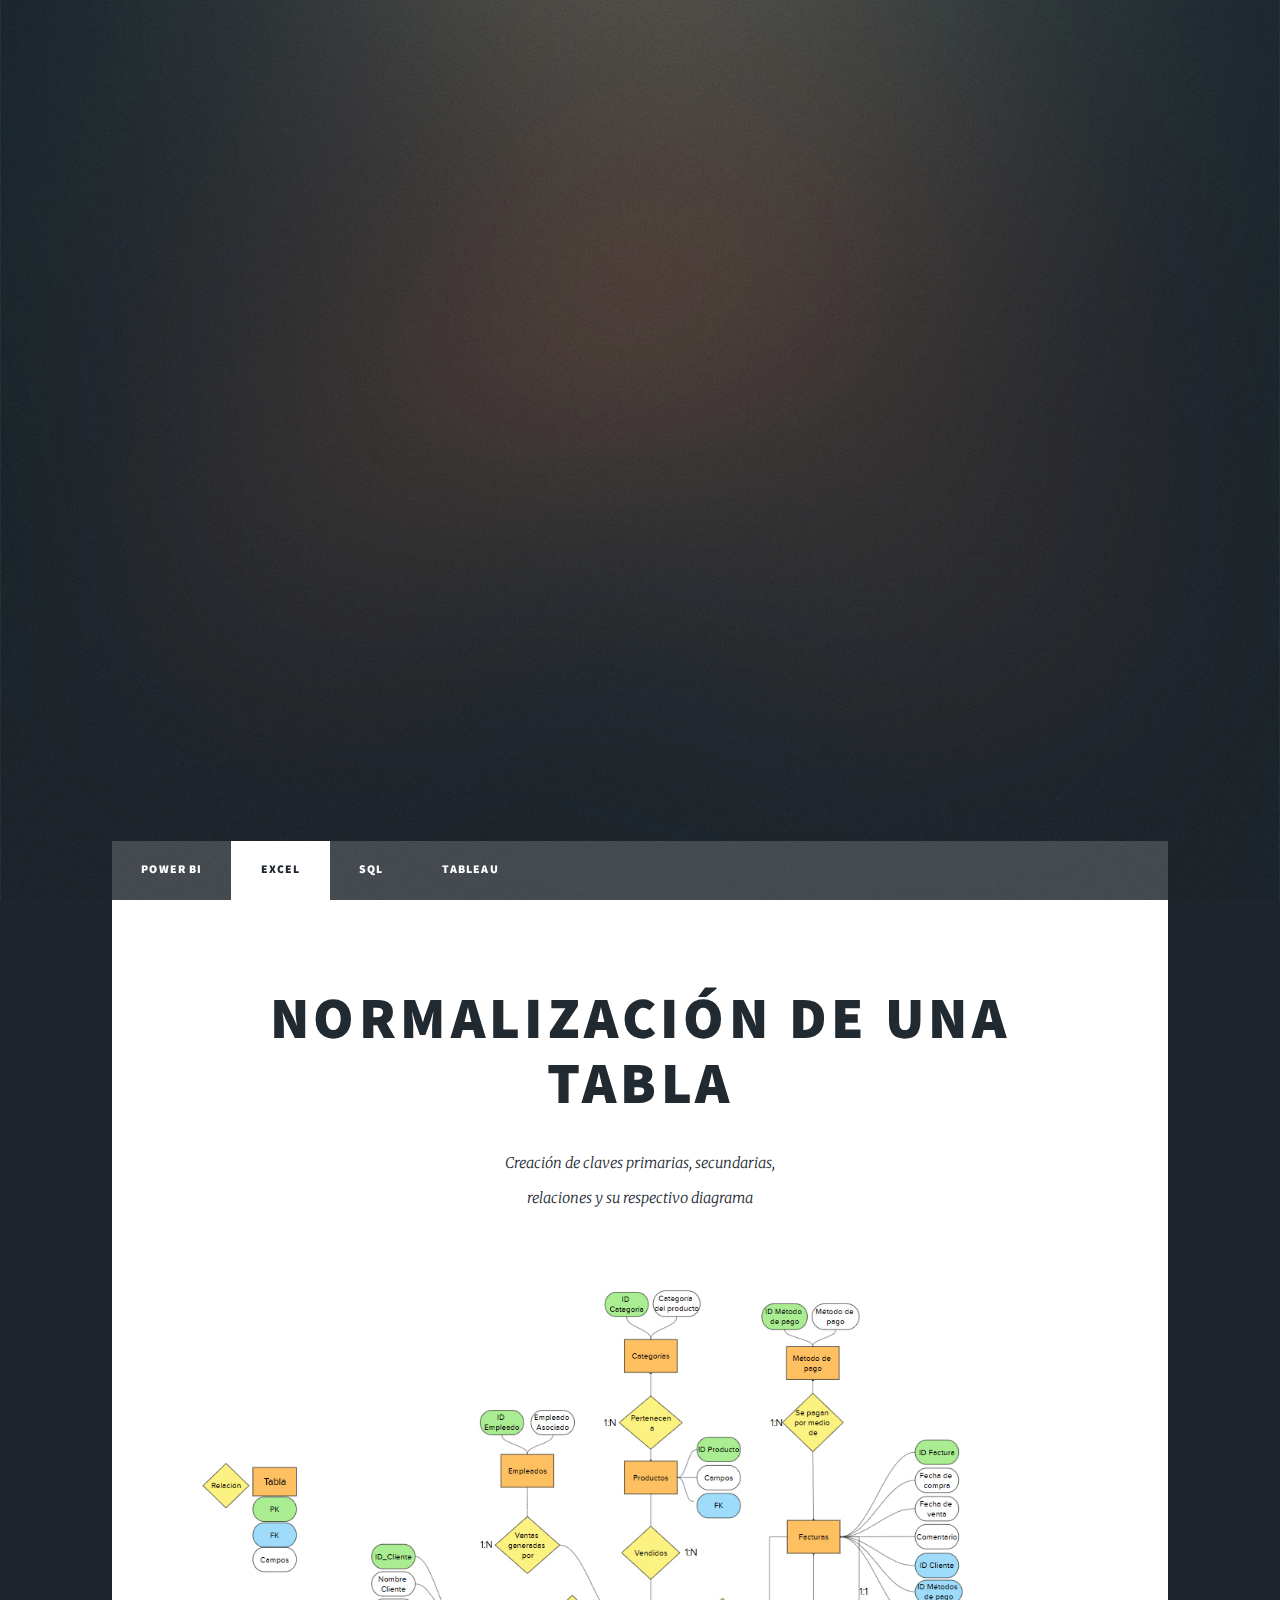
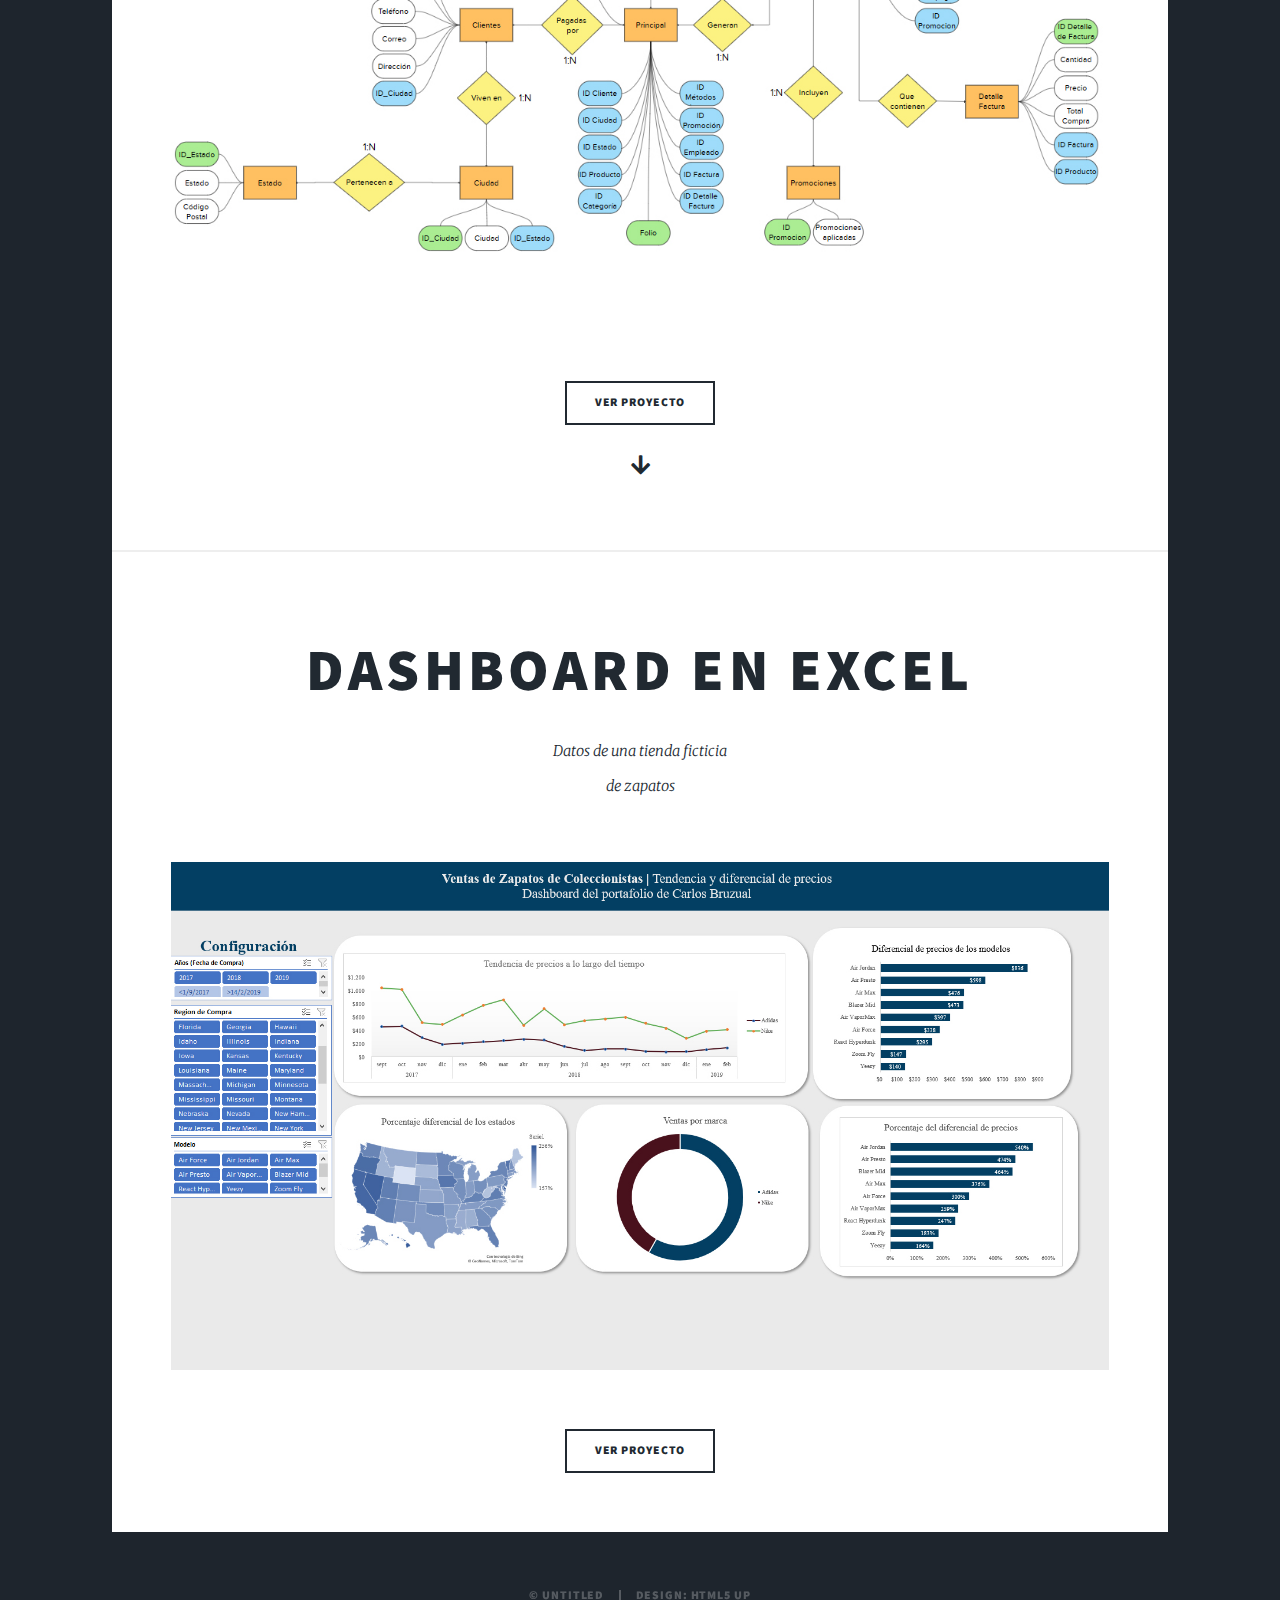
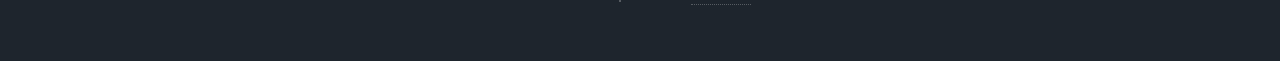
==== excel.html @ a0685cdb "Add files via upload" ====
<html>
	<head>
		<title>Generic Page - Massively by HTML5 UP</title>
		<meta charset="utf-8" />
		<meta name="viewport" content="width=device-width, initial-scale=1, user-scalable=no" />
		<link rel="stylesheet" href="assets/css/main.css" />
		<noscript><link rel="stylesheet" href="assets/css/noscript.css" /></noscript>
	</head>
	<body class="is-preload">

		<!-- Wrapper -->
			<div id="wrapper">

				<!-- Intro -->
				<div id="intro">
					<h1>Portafolio de Carlos Bruzual<br />
					</h1>
					<p>Proyectos en SQL, Power Bi, Tableau y Excel</a>.</p>
					<ul class="actions">
						<li><a href="#header" class="button icon solid solo fa-arrow-down scrolly">Continuar</a></li>
					</ul>
				</div>

<!-- Nav -->
<nav id="nav">
	<ul class="links">
		<li><a href="index.html">Power Bi</a></li>
		<li class="active"><a href="excel.html">Excel</a></li> <!-- 'active' en Excel -->
		<li><a href="sql.html">SQL</a></li>
		<li><a href="tableau.html">Tableau</a></li>
	</ul>
</nav>

<style>
	.arrow-large {
		font-size: 1.5em; /* 30% más grande */
	}
</style>

				<!-- Main -->
					<div id="main">
						
						<!-- Post 1 -->
						<section class="post">
							<header class="major">
								<h2>Normalización de una tabla</h2>
								<p>Creación de claves primarias, secundarias,<br />
									relaciones y su respectivo diagrama</p>
							</header>
							<div class="image main"><img src="images/pic04.jpg" alt="" /></div>
							<div class="actions" style="text-align: center;">
								<a href="https://github.com/CarlosBgx/Excel-1" class="button" target="_blank">Ver proyecto</a>
							</div>
							<div style="text-align: center; margin-top: 1rem;">
								<a href="#post-2" class="icon solid solo fa-arrow-down scrolly arrow-large"> </a>
							</div>
						</section>

						<!-- Post 2 -->
						<section class="post" id="post-2">
							<header class="major">
								<h2>Dashboard en excel</h2>
								<p>Datos de una tienda ficticia<br />
									de zapatos</p>
							</header>
							<div class="image main"><img src="images/pic05.jpg" alt="" /></div>
							<div class="actions" style="text-align: center;">
								<a href="https://github.com/CarlosBgx/Excel-2" class="button" target="_blank">Ver proyecto</a>
							</div>
</div>


				<!-- Copyright -->
					<div id="copyright">
						<ul><li>&copy; Untitled</li><li>Design: <a href="https://html5up.net">HTML5 UP</a></li></ul>
					</div>

			</div>

		<!-- Scripts -->
			<script src="assets/js/jquery.min.js"></script>
			<script src="assets/js/jquery.scrollex.min.js"></script>
			<script src="assets/js/jquery.scrolly.min.js"></script>
			<script src="assets/js/browser.min.js"></script>
			<script src="assets/js/breakpoints.min.js"></script>
			<script src="assets/js/util.js"></script>
			<script src="assets/js/main.js"></script>

	</body>
</html>
---- assets/css/main.css ----
@import url(fontawesome-all.min.css);
@import url("https://fonts.googleapis.com/css?family=Merriweather:300,700,300italic,700italic|Source+Sans+Pro:900");

/*
	Massively by HTML5 UP
	html5up.net | @ajlkn
	Free for personal and commercial use under the CCA 3.0 license (html5up.net/license)
*/

html, body, div, span, applet, object,
iframe, h1, h2, h3, h4, h5, h6, p, blockquote,
pre, a, abbr, acronym, address, big, cite,
code, del, dfn, em, img, ins, kbd, q, s, samp,
small, strike, strong, sub, sup, tt, var, b,
u, i, center, dl, dt, dd, ol, ul, li, fieldset,
form, label, legend, table, caption, tbody,
tfoot, thead, tr, th, td, article, aside,
canvas, details, embed, figure, figcaption,
footer, header, hgroup, menu, nav, output, ruby,
section, summary, time, mark, audio, video {
	margin: 0;
	padding: 0;
	border: 0;
	font-size: 100%;
	font: inherit;
	vertical-align: baseline;}

article, aside, details, figcaption, figure,
footer, header, hgroup, menu, nav, section {
	display: block;}

body {
	line-height: 1;
}

ol, ul {
	list-style: none;
}

blockquote, q {
	quotes: none;
}

	blockquote:before, blockquote:after, q:before, q:after {
		content: '';
		content: none;
	}

table {
	border-collapse: collapse;
	border-spacing: 0;
}

body {
	-webkit-text-size-adjust: none;
}

mark {
	background-color: transparent;
	color: inherit;
}

input::-moz-focus-inner {
	border: 0;
	padding: 0;
}

input, select, textarea {
	-moz-appearance: none;
	-webkit-appearance: none;
	-ms-appearance: none;
	appearance: none;
}

/* Basic */

	@-ms-viewport {
		width: device-width;
	}

	body {
		-ms-overflow-style: scrollbar;
	}

	@media screen and (max-width: 480px) {

		html, body {
			min-width: 320px;
		}

	}

	html {
		box-sizing: border-box;
	}

	*, *:before, *:after {
		box-sizing: inherit;
	}

	body {
		background-color: #1e252d;
	}

		body.is-preload *, body.is-preload *:before, body.is-preload *:after {
			-moz-animation: none !important;
			-webkit-animation: none !important;
			-ms-animation: none !important;
			animation: none !important;
			-moz-transition: none !important;
			-webkit-transition: none !important;
			-ms-transition: none !important;
			transition: none !important;
		}

/* Type */

	html {
		font-size: 16pt;
	}

		@media screen and (max-width: 1680px) {

			html {
				font-size: 12pt;
			}

		}

		@media screen and (max-width: 1280px) {

			html {
				font-size: 11pt;
			}

		}

		@media screen and (max-width: 360px) {

			html {
				font-size: 10pt;
			}

		}

	body {
		color: #212931;
	}

	body, input, select, textarea {
		font-family: "Merriweather", Georgia, serif;
		font-weight: 300;
		font-size: 1rem;
		line-height: 2.375;
	}

	a {
		-moz-transition: color 0.2s ease-in-out, background-color 0.2s ease-in-out, border-color 0.2s ease-in-out, box-shadow 0.2s ease-in-out;
		-webkit-transition: color 0.2s ease-in-out, background-color 0.2s ease-in-out, border-color 0.2s ease-in-out, box-shadow 0.2s ease-in-out;
		-ms-transition: color 0.2s ease-in-out, background-color 0.2s ease-in-out, border-color 0.2s ease-in-out, box-shadow 0.2s ease-in-out;
		transition: color 0.2s ease-in-out, background-color 0.2s ease-in-out, border-color 0.2s ease-in-out, box-shadow 0.2s ease-in-out;
		border-bottom: dotted 1px;
		text-decoration: none;
	}

		a:hover {
			border-bottom-color: transparent;
		}

	strong, b {
		font-weight: 600;
	}

	em, i {
		font-style: italic;
	}

	p {
		text-align: justify;
		margin: 0 0 2rem 0;
	}

	h1, h2, h3, h4, h5, h6 {
		font-family: "Source Sans Pro", Helvetica, sans-serif;
		font-weight: 900;
		line-height: 1.5;
		letter-spacing: 0.075em;
		text-transform: uppercase;
		margin: 0 0 1rem 0;
	}

		h1 a, h2 a, h3 a, h4 a, h5 a, h6 a {
			border-bottom: 0;
			color: inherit;
			text-decoration: none;
		}

	h1 {
		font-size: 4rem;
		line-height: 1.1;
		margin: 0 0 2rem 0;
	}

	h2 {
		font-size: 1.75rem;
		line-height: 1.3;
		margin: 0 0 1.5rem 0;
	}

	h3 {
		font-size: 1.25rem;
		margin: 0 0 1.5rem 0;
	}

	h4 {
		font-size: 1rem;
	}

	h5 {
		font-size: 0.9rem;
	}

	h6 {
		font-size: 0.8rem;
	}

	sub {
		font-size: 0.8rem;
		position: relative;
		top: 0.5rem;
	}

	sup {
		font-size: 0.8rem;
		position: relative;
		top: -0.5rem;
	}

	blockquote {
		border-left: solid 4px;
		font-style: italic;
		margin: 0 0 2rem 0;
		padding: 0.5rem 0 0.5rem 2rem;
	}

	code {
		border: solid 2px;
		font-family: "Courier New", monospace;
		font-size: 0.9rem;
		margin: 0 0.25rem;
		padding: 0.25rem 0.65rem;
	}

	pre {
		-webkit-overflow-scrolling: touch;
		font-family: "Courier New", monospace;
		font-size: 0.9rem;
		margin: 0 0 2rem 0;
	}

		pre code {
			display: block;
			line-height: 1.75;
			padding: 1rem 1.5rem;
			overflow-x: auto;
		}

	hr {
		border: 0;
		border-bottom: solid 2px;
		margin: 3rem 0;
	}

		hr.major {
			margin: 5rem 0;
		}

	.align-left {
		text-align: left;
	}

	.align-center {
		text-align: center;
	}

	.align-right {
		text-align: right;
	}

	input, select, textarea {
		color: #212931;
	}

	a {
		color: #212931;
		border-bottom-color: rgba(33, 41, 49, 0.5);
	}

		a:hover {
			border-bottom-color: transparent;
			color: #18bfef !important;
		}

	strong, b {
		color: #212931;
	}

	h1, h2, h3, h4, h5, h6 {
		color: #212931;
	}

	blockquote {
		border-left-color: #eeeeee;
	}

	code {
		background: rgba(220, 220, 220, 0.25);
		border-color: #eeeeee;
	}

	hr {
		border-bottom-color: #eeeeee;
	}

/* Row */

	.row {
		display: flex;
		flex-wrap: wrap;
		box-sizing: border-box;
		align-items: stretch;
	}

		.row > * {
			box-sizing: border-box;
		}

		.row.gtr-uniform > * > :last-child {
			margin-bottom: 0;
		}

		.row.aln-left {
			justify-content: flex-start;
		}

		.row.aln-center {
			justify-content: center;
		}

		.row.aln-right {
			justify-content: flex-end;
		}

		.row.aln-top {
			align-items: flex-start;
		}

		.row.aln-middle {
			align-items: center;
		}

		.row.aln-bottom {
			align-items: flex-end;
		}

		.row > .imp {
			order: -1;
		}

		.row > .col-1 {
			width: 8.33333%;
		}

		.row > .off-1 {
			margin-left: 8.33333%;
		}

		.row > .col-2 {
			width: 16.66667%;
		}

		.row > .off-2 {
			margin-left: 16.66667%;
		}

		.row > .col-3 {
			width: 25%;
		}

		.row > .off-3 {
			margin-left: 25%;
		}

		.row > .col-4 {
			width: 33.33333%;
		}

		.row > .off-4 {
			margin-left: 33.33333%;
		}

		.row > .col-5 {
			width: 41.66667%;
		}

		.row > .off-5 {
			margin-left: 41.66667%;
		}

		.row > .col-6 {
			width: 50%;
		}

		.row > .off-6 {
			margin-left: 50%;
		}

		.row > .col-7 {
			width: 58.33333%;
		}

		.row > .off-7 {
			margin-left: 58.33333%;
		}

		.row > .col-8 {
			width: 66.66667%;
		}

		.row > .off-8 {
			margin-left: 66.66667%;
		}

		.row > .col-9 {
			width: 75%;
		}

		.row > .off-9 {
			margin-left: 75%;
		}

		.row > .col-10 {
			width: 83.33333%;
		}

		.row > .off-10 {
			margin-left: 83.33333%;
		}

		.row > .col-11 {
			width: 91.66667%;
		}

		.row > .off-11 {
			margin-left: 91.66667%;
		}

		.row > .col-12 {
			width: 100%;
		}

		.row > .off-12 {
			margin-left: 100%;
		}

		.row.gtr-0 {
			margin-top: 0;
			margin-left: 0rem;
		}

			.row.gtr-0 > * {
				padding: 0 0 0 0rem;
			}

			.row.gtr-0.gtr-uniform {
				margin-top: 0rem;
			}

				.row.gtr-0.gtr-uniform > * {
					padding-top: 0rem;
				}

		.row.gtr-25 {
			margin-top: 0;
			margin-left: -0.375rem;
		}

			.row.gtr-25 > * {
				padding: 0 0 0 0.375rem;
			}

			.row.gtr-25.gtr-uniform {
				margin-top: -0.375rem;
			}

				.row.gtr-25.gtr-uniform > * {
					padding-top: 0.375rem;
				}

		.row.gtr-50 {
			margin-top: 0;
			margin-left: -0.75rem;
		}

			.row.gtr-50 > * {
				padding: 0 0 0 0.75rem;
			}

			.row.gtr-50.gtr-uniform {
				margin-top: -0.75rem;
			}

				.row.gtr-50.gtr-uniform > * {
					padding-top: 0.75rem;
				}

		.row {
			margin-top: 0;
			margin-left: -1.5rem;
		}

			.row > * {
				padding: 0 0 0 1.5rem;
			}

			.row.gtr-uniform {
				margin-top: -1.5rem;
			}

				.row.gtr-uniform > * {
					padding-top: 1.5rem;
				}

		.row.gtr-150 {
			margin-top: 0;
			margin-left: -2.25rem;
		}

			.row.gtr-150 > * {
				padding: 0 0 0 2.25rem;
			}

			.row.gtr-150.gtr-uniform {
				margin-top: -2.25rem;
			}

				.row.gtr-150.gtr-uniform > * {
					padding-top: 2.25rem;
				}

		.row.gtr-200 {
			margin-top: 0;
			margin-left: -3rem;
		}

			.row.gtr-200 > * {
				padding: 0 0 0 3rem;
			}

			.row.gtr-200.gtr-uniform {
				margin-top: -3rem;
			}

				.row.gtr-200.gtr-uniform > * {
					padding-top: 3rem;
				}

		@media screen and (max-width: 1680px) {

			.row {
				display: flex;
				flex-wrap: wrap;
				box-sizing: border-box;
				align-items: stretch;
			}

				.row > * {
					box-sizing: border-box;
				}

				.row.gtr-uniform > * > :last-child {
					margin-bottom: 0;
				}

				.row.aln-left {
					justify-content: flex-start;
				}

				.row.aln-center {
					justify-content: center;
				}

				.row.aln-right {
					justify-content: flex-end;
				}

				.row.aln-top {
					align-items: flex-start;
				}

				.row.aln-middle {
					align-items: center;
				}

				.row.aln-bottom {
					align-items: flex-end;
				}

				.row > .imp-xlarge {
					order: -1;
				}

				.row > .col-1-xlarge {
					width: 8.33333%;
				}

				.row > .off-1-xlarge {
					margin-left: 8.33333%;
				}

				.row > .col-2-xlarge {
					width: 16.66667%;
				}

				.row > .off-2-xlarge {
					margin-left: 16.66667%;
				}

				.row > .col-3-xlarge {
					width: 25%;
				}

				.row > .off-3-xlarge {
					margin-left: 25%;
				}

				.row > .col-4-xlarge {
					width: 33.33333%;
				}

				.row > .off-4-xlarge {
					margin-left: 33.33333%;
				}

				.row > .col-5-xlarge {
					width: 41.66667%;
				}

				.row > .off-5-xlarge {
					margin-left: 41.66667%;
				}

				.row > .col-6-xlarge {
					width: 50%;
				}

				.row > .off-6-xlarge {
					margin-left: 50%;
				}

				.row > .col-7-xlarge {
					width: 58.33333%;
				}

				.row > .off-7-xlarge {
					margin-left: 58.33333%;
				}

				.row > .col-8-xlarge {
					width: 66.66667%;
				}

				.row > .off-8-xlarge {
					margin-left: 66.66667%;
				}

				.row > .col-9-xlarge {
					width: 75%;
				}

				.row > .off-9-xlarge {
					margin-left: 75%;
				}

				.row > .col-10-xlarge {
					width: 83.33333%;
				}

				.row > .off-10-xlarge {
					margin-left: 83.33333%;
				}

				.row > .col-11-xlarge {
					width: 91.66667%;
				}

				.row > .off-11-xlarge {
					margin-left: 91.66667%;
				}

				.row > .col-12-xlarge {
					width: 100%;
				}

				.row > .off-12-xlarge {
					margin-left: 100%;
				}

				.row.gtr-0 {
					margin-top: 0;
					margin-left: 0rem;
				}

					.row.gtr-0 > * {
						padding: 0 0 0 0rem;
					}

					.row.gtr-0.gtr-uniform {
						margin-top: 0rem;
					}

						.row.gtr-0.gtr-uniform > * {
							padding-top: 0rem;
						}

				.row.gtr-25 {
					margin-top: 0;
					margin-left: -0.375rem;
				}

					.row.gtr-25 > * {
						padding: 0 0 0 0.375rem;
					}

					.row.gtr-25.gtr-uniform {
						margin-top: -0.375rem;
					}

						.row.gtr-25.gtr-uniform > * {
							padding-top: 0.375rem;
						}

				.row.gtr-50 {
					margin-top: 0;
					margin-left: -0.75rem;
				}

					.row.gtr-50 > * {
						padding: 0 0 0 0.75rem;
					}

					.row.gtr-50.gtr-uniform {
						margin-top: -0.75rem;
					}

						.row.gtr-50.gtr-uniform > * {
							padding-top: 0.75rem;
						}

				.row {
					margin-top: 0;
					margin-left: -1.5rem;
				}

					.row > * {
						padding: 0 0 0 1.5rem;
					}

					.row.gtr-uniform {
						margin-top: -1.5rem;
					}

						.row.gtr-uniform > * {
							padding-top: 1.5rem;
						}

				.row.gtr-150 {
					margin-top: 0;
					margin-left: -2.25rem;
				}

					.row.gtr-150 > * {
						padding: 0 0 0 2.25rem;
					}

					.row.gtr-150.gtr-uniform {
						margin-top: -2.25rem;
					}

						.row.gtr-150.gtr-uniform > * {
							padding-top: 2.25rem;
						}

				.row.gtr-200 {
					margin-top: 0;
					margin-left: -3rem;
				}

					.row.gtr-200 > * {
						padding: 0 0 0 3rem;
					}

					.row.gtr-200.gtr-uniform {
						margin-top: -3rem;
					}

						.row.gtr-200.gtr-uniform > * {
							padding-top: 3rem;
						}

		}

		@media screen and (max-width: 1280px) {

			.row {
				display: flex;
				flex-wrap: wrap;
				box-sizing: border-box;
				align-items: stretch;
			}

				.row > * {
					box-sizing: border-box;
				}

				.row.gtr-uniform > * > :last-child {
					margin-bottom: 0;
				}

				.row.aln-left {
					justify-content: flex-start;
				}

				.row.aln-center {
					justify-content: center;
				}

				.row.aln-right {
					justify-content: flex-end;
				}

				.row.aln-top {
					align-items: flex-start;
				}

				.row.aln-middle {
					align-items: center;
				}

				.row.aln-bottom {
					align-items: flex-end;
				}

				.row > .imp-large {
					order: -1;
				}

				.row > .col-1-large {
					width: 8.33333%;
				}

				.row > .off-1-large {
					margin-left: 8.33333%;
				}

				.row > .col-2-large {
					width: 16.66667%;
				}

				.row > .off-2-large {
					margin-left: 16.66667%;
				}

				.row > .col-3-large {
					width: 25%;
				}

				.row > .off-3-large {
					margin-left: 25%;
				}

				.row > .col-4-large {
					width: 33.33333%;
				}

				.row > .off-4-large {
					margin-left: 33.33333%;
				}

				.row > .col-5-large {
					width: 41.66667%;
				}

				.row > .off-5-large {
					margin-left: 41.66667%;
				}

				.row > .col-6-large {
					width: 50%;
				}

				.row > .off-6-large {
					margin-left: 50%;
				}

				.row > .col-7-large {
					width: 58.33333%;
				}

				.row > .off-7-large {
					margin-left: 58.33333%;
				}

				.row > .col-8-large {
					width: 66.66667%;
				}

				.row > .off-8-large {
					margin-left: 66.66667%;
				}

				.row > .col-9-large {
					width: 75%;
				}

				.row > .off-9-large {
					margin-left: 75%;
				}

				.row > .col-10-large {
					width: 83.33333%;
				}

				.row > .off-10-large {
					margin-left: 83.33333%;
				}

				.row > .col-11-large {
					width: 91.66667%;
				}

				.row > .off-11-large {
					margin-left: 91.66667%;
				}

				.row > .col-12-large {
					width: 100%;
				}

				.row > .off-12-large {
					margin-left: 100%;
				}

				.row.gtr-0 {
					margin-top: 0;
					margin-left: 0rem;
				}

					.row.gtr-0 > * {
						padding: 0 0 0 0rem;
					}

					.row.gtr-0.gtr-uniform {
						margin-top: 0rem;
					}

						.row.gtr-0.gtr-uniform > * {
							padding-top: 0rem;
						}

				.row.gtr-25 {
					margin-top: 0;
					margin-left: -0.375rem;
				}

					.row.gtr-25 > * {
						padding: 0 0 0 0.375rem;
					}

					.row.gtr-25.gtr-uniform {
						margin-top: -0.375rem;
					}

						.row.gtr-25.gtr-uniform > * {
							padding-top: 0.375rem;
						}

				.row.gtr-50 {
					margin-top: 0;
					margin-left: -0.75rem;
				}

					.row.gtr-50 > * {
						padding: 0 0 0 0.75rem;
					}

					.row.gtr-50.gtr-uniform {
						margin-top: -0.75rem;
					}

						.row.gtr-50.gtr-uniform > * {
							padding-top: 0.75rem;
						}

				.row {
					margin-top: 0;
					margin-left: -1.5rem;
				}

					.row > * {
						padding: 0 0 0 1.5rem;
					}

					.row.gtr-uniform {
						margin-top: -1.5rem;
					}

						.row.gtr-uniform > * {
							padding-top: 1.5rem;
						}

				.row.gtr-150 {
					margin-top: 0;
					margin-left: -2.25rem;
				}

					.row.gtr-150 > * {
						padding: 0 0 0 2.25rem;
					}

					.row.gtr-150.gtr-uniform {
						margin-top: -2.25rem;
					}

						.row.gtr-150.gtr-uniform > * {
							padding-top: 2.25rem;
						}

				.row.gtr-200 {
					margin-top: 0;
					margin-left: -3rem;
				}

					.row.gtr-200 > * {
						padding: 0 0 0 3rem;
					}

					.row.gtr-200.gtr-uniform {
						margin-top: -3rem;
					}

						.row.gtr-200.gtr-uniform > * {
							padding-top: 3rem;
						}

		}

		@media screen and (max-width: 980px) {

			.row {
				display: flex;
				flex-wrap: wrap;
				box-sizing: border-box;
				align-items: stretch;
			}

				.row > * {
					box-sizing: border-box;
				}

				.row.gtr-uniform > * > :last-child {
					margin-bottom: 0;
				}

				.row.aln-left {
					justify-content: flex-start;
				}

				.row.aln-center {
					justify-content: center;
				}

				.row.aln-right {
					justify-content: flex-end;
				}

				.row.aln-top {
					align-items: flex-start;
				}

				.row.aln-middle {
					align-items: center;
				}

				.row.aln-bottom {
					align-items: flex-end;
				}

				.row > .imp-medium {
					order: -1;
				}

				.row > .col-1-medium {
					width: 8.33333%;
				}

				.row > .off-1-medium {
					margin-left: 8.33333%;
				}

				.row > .col-2-medium {
					width: 16.66667%;
				}

				.row > .off-2-medium {
					margin-left: 16.66667%;
				}

				.row > .col-3-medium {
					width: 25%;
				}

				.row > .off-3-medium {
					margin-left: 25%;
				}

				.row > .col-4-medium {
					width: 33.33333%;
				}

				.row > .off-4-medium {
					margin-left: 33.33333%;
				}

				.row > .col-5-medium {
					width: 41.66667%;
				}

				.row > .off-5-medium {
					margin-left: 41.66667%;
				}

				.row > .col-6-medium {
					width: 50%;
				}

				.row > .off-6-medium {
					margin-left: 50%;
				}

				.row > .col-7-medium {
					width: 58.33333%;
				}

				.row > .off-7-medium {
					margin-left: 58.33333%;
				}

				.row > .col-8-medium {
					width: 66.66667%;
				}

				.row > .off-8-medium {
					margin-left: 66.66667%;
				}

				.row > .col-9-medium {
					width: 75%;
				}

				.row > .off-9-medium {
					margin-left: 75%;
				}

				.row > .col-10-medium {
					width: 83.33333%;
				}

				.row > .off-10-medium {
					margin-left: 83.33333%;
				}

				.row > .col-11-medium {
					width: 91.66667%;
				}

				.row > .off-11-medium {
					margin-left: 91.66667%;
				}

				.row > .col-12-medium {
					width: 100%;
				}

				.row > .off-12-medium {
					margin-left: 100%;
				}

				.row.gtr-0 {
					margin-top: 0;
					margin-left: 0rem;
				}

					.row.gtr-0 > * {
						padding: 0 0 0 0rem;
					}

					.row.gtr-0.gtr-uniform {
						margin-top: 0rem;
					}

						.row.gtr-0.gtr-uniform > * {
							padding-top: 0rem;
						}

				.row.gtr-25 {
					margin-top: 0;
					margin-left: -0.375rem;
				}

					.row.gtr-25 > * {
						padding: 0 0 0 0.375rem;
					}

					.row.gtr-25.gtr-uniform {
						margin-top: -0.375rem;
					}

						.row.gtr-25.gtr-uniform > * {
							padding-top: 0.375rem;
						}

				.row.gtr-50 {
					margin-top: 0;
					margin-left: -0.75rem;
				}

					.row.gtr-50 > * {
						padding: 0 0 0 0.75rem;
					}

					.row.gtr-50.gtr-uniform {
						margin-top: -0.75rem;
					}

						.row.gtr-50.gtr-uniform > * {
							padding-top: 0.75rem;
						}

				.row {
					margin-top: 0;
					margin-left: -1.5rem;
				}

					.row > * {
						padding: 0 0 0 1.5rem;
					}

					.row.gtr-uniform {
						margin-top: -1.5rem;
					}

						.row.gtr-uniform > * {
							padding-top: 1.5rem;
						}

				.row.gtr-150 {
					margin-top: 0;
					margin-left: -2.25rem;
				}

					.row.gtr-150 > * {
						padding: 0 0 0 2.25rem;
					}

					.row.gtr-150.gtr-uniform {
						margin-top: -2.25rem;
					}

						.row.gtr-150.gtr-uniform > * {
							padding-top: 2.25rem;
						}

				.row.gtr-200 {
					margin-top: 0;
					margin-left: -3rem;
				}

					.row.gtr-200 > * {
						padding: 0 0 0 3rem;
					}

					.row.gtr-200.gtr-uniform {
						margin-top: -3rem;
					}

						.row.gtr-200.gtr-uniform > * {
							padding-top: 3rem;
						}

		}

		@media screen and (max-width: 736px) {

			.row {
				display: flex;
				flex-wrap: wrap;
				box-sizing: border-box;
				align-items: stretch;
			}

				.row > * {
					box-sizing: border-box;
				}

				.row.gtr-uniform > * > :last-child {
					margin-bottom: 0;
				}

				.row.aln-left {
					justify-content: flex-start;
				}

				.row.aln-center {
					justify-content: center;
				}

				.row.aln-right {
					justify-content: flex-end;
				}

				.row.aln-top {
					align-items: flex-start;
				}

				.row.aln-middle {
					align-items: center;
				}

				.row.aln-bottom {
					align-items: flex-end;
				}

				.row > .imp-small {
					order: -1;
				}

				.row > .col-1-small {
					width: 8.33333%;
				}

				.row > .off-1-small {
					margin-left: 8.33333%;
				}

				.row > .col-2-small {
					width: 16.66667%;
				}

				.row > .off-2-small {
					margin-left: 16.66667%;
				}

				.row > .col-3-small {
					width: 25%;
				}

				.row > .off-3-small {
					margin-left: 25%;
				}

				.row > .col-4-small {
					width: 33.33333%;
				}

				.row > .off-4-small {
					margin-left: 33.33333%;
				}

				.row > .col-5-small {
					width: 41.66667%;
				}

				.row > .off-5-small {
					margin-left: 41.66667%;
				}

				.row > .col-6-small {
					width: 50%;
				}

				.row > .off-6-small {
					margin-left: 50%;
				}

				.row > .col-7-small {
					width: 58.33333%;
				}

				.row > .off-7-small {
					margin-left: 58.33333%;
				}

				.row > .col-8-small {
					width: 66.66667%;
				}

				.row > .off-8-small {
					margin-left: 66.66667%;
				}

				.row > .col-9-small {
					width: 75%;
				}

				.row > .off-9-small {
					margin-left: 75%;
				}

				.row > .col-10-small {
					width: 83.33333%;
				}

				.row > .off-10-small {
					margin-left: 83.33333%;
				}

				.row > .col-11-small {
					width: 91.66667%;
				}

				.row > .off-11-small {
					margin-left: 91.66667%;
				}

				.row > .col-12-small {
					width: 100%;
				}

				.row > .off-12-small {
					margin-left: 100%;
				}

				.row.gtr-0 {
					margin-top: 0;
					margin-left: 0rem;
				}

					.row.gtr-0 > * {
						padding: 0 0 0 0rem;
					}

					.row.gtr-0.gtr-uniform {
						margin-top: 0rem;
					}

						.row.gtr-0.gtr-uniform > * {
							padding-top: 0rem;
						}

				.row.gtr-25 {
					margin-top: 0;
					margin-left: -0.375rem;
				}

					.row.gtr-25 > * {
						padding: 0 0 0 0.375rem;
					}

					.row.gtr-25.gtr-uniform {
						margin-top: -0.375rem;
					}

						.row.gtr-25.gtr-uniform > * {
							padding-top: 0.375rem;
						}

				.row.gtr-50 {
					margin-top: 0;
					margin-left: -0.75rem;
				}

					.row.gtr-50 > * {
						padding: 0 0 0 0.75rem;
					}

					.row.gtr-50.gtr-uniform {
						margin-top: -0.75rem;
					}

						.row.gtr-50.gtr-uniform > * {
							padding-top: 0.75rem;
						}

				.row {
					margin-top: 0;
					margin-left: -1.5rem;
				}

					.row > * {
						padding: 0 0 0 1.5rem;
					}

					.row.gtr-uniform {
						margin-top: -1.5rem;
					}

						.row.gtr-uniform > * {
							padding-top: 1.5rem;
						}

				.row.gtr-150 {
					margin-top: 0;
					margin-left: -2.25rem;
				}

					.row.gtr-150 > * {
						padding: 0 0 0 2.25rem;
					}

					.row.gtr-150.gtr-uniform {
						margin-top: -2.25rem;
					}

						.row.gtr-150.gtr-uniform > * {
							padding-top: 2.25rem;
						}

				.row.gtr-200 {
					margin-top: 0;
					margin-left: -3rem;
				}

					.row.gtr-200 > * {
						padding: 0 0 0 3rem;
					}

					.row.gtr-200.gtr-uniform {
						margin-top: -3rem;
					}

						.row.gtr-200.gtr-uniform > * {
							padding-top: 3rem;
						}

		}

		@media screen and (max-width: 480px) {

			.row {
				display: flex;
				flex-wrap: wrap;
				box-sizing: border-box;
				align-items: stretch;
			}

				.row > * {
					box-sizing: border-box;
				}

				.row.gtr-uniform > * > :last-child {
					margin-bottom: 0;
				}

				.row.aln-left {
					justify-content: flex-start;
				}

				.row.aln-center {
					justify-content: center;
				}

				.row.aln-right {
					justify-content: flex-end;
				}

				.row.aln-top {
					align-items: flex-start;
				}

				.row.aln-middle {
					align-items: center;
				}

				.row.aln-bottom {
					align-items: flex-end;
				}

				.row > .imp-xsmall {
					order: -1;
				}

				.row > .col-1-xsmall {
					width: 8.33333%;
				}

				.row > .off-1-xsmall {
					margin-left: 8.33333%;
				}

				.row > .col-2-xsmall {
					width: 16.66667%;
				}

				.row > .off-2-xsmall {
					margin-left: 16.66667%;
				}

				.row > .col-3-xsmall {
					width: 25%;
				}

				.row > .off-3-xsmall {
					margin-left: 25%;
				}

				.row > .col-4-xsmall {
					width: 33.33333%;
				}

				.row > .off-4-xsmall {
					margin-left: 33.33333%;
				}

				.row > .col-5-xsmall {
					width: 41.66667%;
				}

				.row > .off-5-xsmall {
					margin-left: 41.66667%;
				}

				.row > .col-6-xsmall {
					width: 50%;
				}

				.row > .off-6-xsmall {
					margin-left: 50%;
				}

				.row > .col-7-xsmall {
					width: 58.33333%;
				}

				.row > .off-7-xsmall {
					margin-left: 58.33333%;
				}

				.row > .col-8-xsmall {
					width: 66.66667%;
				}

				.row > .off-8-xsmall {
					margin-left: 66.66667%;
				}

				.row > .col-9-xsmall {
					width: 75%;
				}

				.row > .off-9-xsmall {
					margin-left: 75%;
				}

				.row > .col-10-xsmall {
					width: 83.33333%;
				}

				.row > .off-10-xsmall {
					margin-left: 83.33333%;
				}

				.row > .col-11-xsmall {
					width: 91.66667%;
				}

				.row > .off-11-xsmall {
					margin-left: 91.66667%;
				}

				.row > .col-12-xsmall {
					width: 100%;
				}

				.row > .off-12-xsmall {
					margin-left: 100%;
				}

				.row.gtr-0 {
					margin-top: 0;
					margin-left: 0rem;
				}

					.row.gtr-0 > * {
						padding: 0 0 0 0rem;
					}

					.row.gtr-0.gtr-uniform {
						margin-top: 0rem;
					}

						.row.gtr-0.gtr-uniform > * {
							padding-top: 0rem;
						}

				.row.gtr-25 {
					margin-top: 0;
					margin-left: -0.375rem;
				}

					.row.gtr-25 > * {
						padding: 0 0 0 0.375rem;
					}

					.row.gtr-25.gtr-uniform {
						margin-top: -0.375rem;
					}

						.row.gtr-25.gtr-uniform > * {
							padding-top: 0.375rem;
						}

				.row.gtr-50 {
					margin-top: 0;
					margin-left: -0.75rem;
				}

					.row.gtr-50 > * {
						padding: 0 0 0 0.75rem;
					}

					.row.gtr-50.gtr-uniform {
						margin-top: -0.75rem;
					}

						.row.gtr-50.gtr-uniform > * {
							padding-top: 0.75rem;
						}

				.row {
					margin-top: 0;
					margin-left: -1.5rem;
				}

					.row > * {
						padding: 0 0 0 1.5rem;
					}

					.row.gtr-uniform {
						margin-top: -1.5rem;
					}

						.row.gtr-uniform > * {
							padding-top: 1.5rem;
						}

				.row.gtr-150 {
					margin-top: 0;
					margin-left: -2.25rem;
				}

					.row.gtr-150 > * {
						padding: 0 0 0 2.25rem;
					}

					.row.gtr-150.gtr-uniform {
						margin-top: -2.25rem;
					}

						.row.gtr-150.gtr-uniform > * {
							padding-top: 2.25rem;
						}

				.row.gtr-200 {
					margin-top: 0;
					margin-left: -3rem;
				}

					.row.gtr-200 > * {
						padding: 0 0 0 3rem;
					}

					.row.gtr-200.gtr-uniform {
						margin-top: -3rem;
					}

						.row.gtr-200.gtr-uniform > * {
							padding-top: 3rem;
						}

		}

		@media screen and (max-width: 360px) {

			.row {
				display: flex;
				flex-wrap: wrap;
				box-sizing: border-box;
				align-items: stretch;
			}

				.row > * {
					box-sizing: border-box;
				}

				.row.gtr-uniform > * > :last-child {
					margin-bottom: 0;
				}

				.row.aln-left {
					justify-content: flex-start;
				}

				.row.aln-center {
					justify-content: center;
				}

				.row.aln-right {
					justify-content: flex-end;
				}

				.row.aln-top {
					align-items: flex-start;
				}

				.row.aln-middle {
					align-items: center;
				}

				.row.aln-bottom {
					align-items: flex-end;
				}

				.row > .imp-xxsmall {
					order: -1;
				}

				.row > .col-1-xxsmall {
					width: 8.33333%;
				}

				.row > .off-1-xxsmall {
					margin-left: 8.33333%;
				}

				.row > .col-2-xxsmall {
					width: 16.66667%;
				}

				.row > .off-2-xxsmall {
					margin-left: 16.66667%;
				}

				.row > .col-3-xxsmall {
					width: 25%;
				}

				.row > .off-3-xxsmall {
					margin-left: 25%;
				}

				.row > .col-4-xxsmall {
					width: 33.33333%;
				}

				.row > .off-4-xxsmall {
					margin-left: 33.33333%;
				}

				.row > .col-5-xxsmall {
					width: 41.66667%;
				}

				.row > .off-5-xxsmall {
					margin-left: 41.66667%;
				}

				.row > .col-6-xxsmall {
					width: 50%;
				}

				.row > .off-6-xxsmall {
					margin-left: 50%;
				}

				.row > .col-7-xxsmall {
					width: 58.33333%;
				}

				.row > .off-7-xxsmall {
					margin-left: 58.33333%;
				}

				.row > .col-8-xxsmall {
					width: 66.66667%;
				}

				.row > .off-8-xxsmall {
					margin-left: 66.66667%;
				}

				.row > .col-9-xxsmall {
					width: 75%;
				}

				.row > .off-9-xxsmall {
					margin-left: 75%;
				}

				.row > .col-10-xxsmall {
					width: 83.33333%;
				}

				.row > .off-10-xxsmall {
					margin-left: 83.33333%;
				}

				.row > .col-11-xxsmall {
					width: 91.66667%;
				}

				.row > .off-11-xxsmall {
					margin-left: 91.66667%;
				}

				.row > .col-12-xxsmall {
					width: 100%;
				}

				.row > .off-12-xxsmall {
					margin-left: 100%;
				}

				.row.gtr-0 {
					margin-top: 0;
					margin-left: 0rem;
				}

					.row.gtr-0 > * {
						padding: 0 0 0 0rem;
					}

					.row.gtr-0.gtr-uniform {
						margin-top: 0rem;
					}

						.row.gtr-0.gtr-uniform > * {
							padding-top: 0rem;
						}

				.row.gtr-25 {
					margin-top: 0;
					margin-left: -0.375rem;
				}

					.row.gtr-25 > * {
						padding: 0 0 0 0.375rem;
					}

					.row.gtr-25.gtr-uniform {
						margin-top: -0.375rem;
					}

						.row.gtr-25.gtr-uniform > * {
							padding-top: 0.375rem;
						}

				.row.gtr-50 {
					margin-top: 0;
					margin-left: -0.75rem;
				}

					.row.gtr-50 > * {
						padding: 0 0 0 0.75rem;
					}

					.row.gtr-50.gtr-uniform {
						margin-top: -0.75rem;
					}

						.row.gtr-50.gtr-uniform > * {
							padding-top: 0.75rem;
						}

				.row {
					margin-top: 0;
					margin-left: -1.5rem;
				}

					.row > * {
						padding: 0 0 0 1.5rem;
					}

					.row.gtr-uniform {
						margin-top: -1.5rem;
					}

						.row.gtr-uniform > * {
							padding-top: 1.5rem;
						}

				.row.gtr-150 {
					margin-top: 0;
					margin-left: -2.25rem;
				}

					.row.gtr-150 > * {
						padding: 0 0 0 2.25rem;
					}

					.row.gtr-150.gtr-uniform {
						margin-top: -2.25rem;
					}

						.row.gtr-150.gtr-uniform > * {
							padding-top: 2.25rem;
						}

				.row.gtr-200 {
					margin-top: 0;
					margin-left: -3rem;
				}

					.row.gtr-200 > * {
						padding: 0 0 0 3rem;
					}

					.row.gtr-200.gtr-uniform {
						margin-top: -3rem;
					}

						.row.gtr-200.gtr-uniform > * {
							padding-top: 3rem;
						}

		}

/* Box */

	.box {
		border: solid 2px;
		margin-bottom: 2rem;
		padding: 1.5rem;
	}

		.box > :last-child,
		.box > :last-child > :last-child,
		.box > :last-child > :last-child > :last-child {
			margin-bottom: 0;
		}

		.box.alt {
			border: 0;
			border-radius: 0;
			padding: 0;
		}

	.box {
		border-color: #eeeeee;
	}

/* Button */

	input[type="submit"],
	input[type="reset"],
	input[type="button"],
	button,
	.button {
		-moz-appearance: none;
		-webkit-appearance: none;
		-ms-appearance: none;
		appearance: none;
		-moz-transition: background-color 0.2s ease-in-out, box-shadow 0.2s ease-in-out, color 0.2s ease-in-out;
		-webkit-transition: background-color 0.2s ease-in-out, box-shadow 0.2s ease-in-out, color 0.2s ease-in-out;
		-ms-transition: background-color 0.2s ease-in-out, box-shadow 0.2s ease-in-out, color 0.2s ease-in-out;
		transition: background-color 0.2s ease-in-out, box-shadow 0.2s ease-in-out, color 0.2s ease-in-out;
		border: 0;
		border-radius: 0;
		cursor: pointer;
		display: inline-block;
		font-family: "Source Sans Pro", Helvetica, sans-serif;
		font-size: 0.8rem;
		font-weight: 900;
		letter-spacing: 0.075em;
		height: 3rem;
		line-height: 3rem;
		padding: 0 2rem;
		text-align: center;
		text-decoration: none;
		text-transform: uppercase;
		white-space: nowrap;
	}

		input[type="submit"].icon:before,
		input[type="reset"].icon:before,
		input[type="button"].icon:before,
		button.icon:before,
		.button.icon:before {
			margin-right: 0.5rem;
		}

		input[type="submit"].icon.solo,
		input[type="reset"].icon.solo,
		input[type="button"].icon.solo,
		button.icon.solo,
		.button.icon.solo {
			position: relative;
			width: 4rem;
			height: 4rem;
			line-height: 4rem;
			border-radius: 4rem;
			text-indent: 4rem;
			overflow: hidden;
			padding: 0;
			white-space: nowrap;
		}

			input[type="submit"].icon.solo:before,
			input[type="reset"].icon.solo:before,
			input[type="button"].icon.solo:before,
			button.icon.solo:before,
			.button.icon.solo:before {
				position: absolute;
				display: block;
				top: 0;
				left: 0;
				width: inherit;
				height: inherit;
				line-height: inherit;
				font-size: 1.25rem;
				margin-right: 0;
				text-align: center;
				text-indent: 0;
			}

		input[type="submit"].fit,
		input[type="reset"].fit,
		input[type="button"].fit,
		button.fit,
		.button.fit {
			width: 100%;
		}

		input[type="submit"].small,
		input[type="reset"].small,
		input[type="button"].small,
		button.small,
		.button.small {
			font-size: 0.7rem;
			height: 2.5rem;
			line-height: 2.5rem;
			padding: 0 1.5rem;
		}

		input[type="submit"].large,
		input[type="reset"].large,
		input[type="button"].large,
		button.large,
		.button.large {
			font-size: 0.9rem;
			height: 3.5rem;
			line-height: 3.5rem;
			padding: 0 2.75rem;
		}

		@media screen and (max-width: 980px) {

			input[type="submit"],
			input[type="reset"],
			input[type="button"],
			button,
			.button {
				font-size: 0.9rem;
				height: 3.25rem;
				line-height: 3.25rem;
			}

				input[type="submit"].large,
				input[type="reset"].large,
				input[type="button"].large,
				button.large,
				.button.large {
					font-size: 1rem;
					height: 3.75rem;
					line-height: 3.75rem;
				}

		}

		input[type="submit"].disabled, input[type="submit"]:disabled,
		input[type="reset"].disabled,
		input[type="reset"]:disabled,
		input[type="button"].disabled,
		input[type="button"]:disabled,
		button.disabled,
		button:disabled,
		.button.disabled,
		.button:disabled {
			pointer-events: none;
			opacity: 0.25;
		}

	input[type="submit"],
	input[type="reset"],
	input[type="button"],
	button,
	.button {
		background-color: transparent;
		box-shadow: inset 0 0 0 2px #212931;
		color: #212931 !important;
	}

		input[type="submit"]:hover,
		input[type="reset"]:hover,
		input[type="button"]:hover,
		button:hover,
		.button:hover {
			box-shadow: inset 0 0 0 2px #18bfef;
			color: #18bfef !important;
		}

		input[type="submit"].primary,
		input[type="reset"].primary,
		input[type="button"].primary,
		button.primary,
		.button.primary {
			background-color: #212931;
			box-shadow: none;
			color: #ffffff !important;
		}

			input[type="submit"].primary:hover,
			input[type="reset"].primary:hover,
			input[type="button"].primary:hover,
			button.primary:hover,
			.button.primary:hover {
				background-color: #18bfef;
			}

/* Form */

	form {
		margin: 0 0 2rem 0;
	}

		form > :last-child {
			margin-bottom: 0;
		}

		form > .fields {
			display: -moz-flex;
			display: -webkit-flex;
			display: -ms-flex;
			display: flex;
			-moz-flex-wrap: wrap;
			-webkit-flex-wrap: wrap;
			-ms-flex-wrap: wrap;
			flex-wrap: wrap;
			width: calc(100% + 3rem);
			margin: -1.5rem 0 2rem -1.5rem;
		}

			form > .fields > .field {
				-moz-flex-grow: 0;
				-webkit-flex-grow: 0;
				-ms-flex-grow: 0;
				flex-grow: 0;
				-moz-flex-shrink: 0;
				-webkit-flex-shrink: 0;
				-ms-flex-shrink: 0;
				flex-shrink: 0;
				padding: 1.5rem 0 0 1.5rem;
				width: calc(100% - 1.5rem);
			}

				form > .fields > .field.half {
					width: calc(50% - 0.75rem);
				}

				form > .fields > .field.third {
					width: calc(100%/3 - 0.5rem);
				}

				form > .fields > .field.quarter {
					width: calc(25% - 0.375rem);
				}

		@media screen and (max-width: 480px) {

			form > .fields {
				width: calc(100% + 3rem);
				margin: -1.5rem 0 2rem -1.5rem;
			}

				form > .fields > .field {
					padding: 1.5rem 0 0 1.5rem;
					width: calc(100% - 1.5rem);
				}

					form > .fields > .field.half {
						width: calc(100% - 1.5rem);
					}

					form > .fields > .field.third {
						width: calc(100% - 1.5rem);
					}

					form > .fields > .field.quarter {
						width: calc(100% - 1.5rem);
					}

		}

	label {
		display: block;
		font-family: "Source Sans Pro", Helvetica, sans-serif;
		font-weight: 900;
		line-height: 1.5;
		letter-spacing: 0.075em;
		font-size: 0.8rem;
		text-transform: uppercase;
		margin: 0 0 0.75rem 0;
	}

		@media screen and (max-width: 980px) {

			label {
				font-size: 0.9rem;
			}

		}

	input[type="text"],
	input[type="password"],
	input[type="email"],
	select,
	textarea {
		-moz-appearance: none;
		-webkit-appearance: none;
		-ms-appearance: none;
		appearance: none;
		background: transparent;
		border-radius: 0;
		border: solid 2px;
		color: inherit;
		display: block;
		outline: 0;
		padding: 0 1rem;
		text-decoration: none;
		width: 100%;
	}

		input[type="text"]:invalid,
		input[type="password"]:invalid,
		input[type="email"]:invalid,
		select:invalid,
		textarea:invalid {
			box-shadow: none;
		}

	select {
		background-size: 1.25rem;
		background-repeat: no-repeat;
		background-position: calc(100% - 1rem) center;
		height: 3rem;
		padding-right: 3rem;
		text-overflow: ellipsis;
	}

		select:focus::-ms-value {
			background-color: transparent;
		}

		select::-ms-expand {
			display: none;
		}

	input[type="text"],
	input[type="password"],
	input[type="email"],
	select {
		height: 3rem;
	}

	textarea {
		padding: 0.75rem 1rem;
	}

	input[type="checkbox"],
	input[type="radio"] {
		-moz-appearance: none;
		-webkit-appearance: none;
		-ms-appearance: none;
		appearance: none;
		display: block;
		float: left;
		margin-right: -2rem;
		opacity: 0;
		width: 1rem;
		z-index: -1;
	}

		input[type="checkbox"] + label,
		input[type="radio"] + label {
			text-decoration: none;
			cursor: pointer;
			display: inline-block;
			font-size: 1rem;
			letter-spacing: 0;
			font-family: "Merriweather", Georgia, serif;
			text-transform: none;
			font-weight: 300;
			padding-left: 2.8rem;
			padding-right: 1rem;
			position: relative;
		}

			input[type="checkbox"] + label:before,
			input[type="radio"] + label:before {
				-moz-osx-font-smoothing: grayscale;
				-webkit-font-smoothing: antialiased;
				display: inline-block;
				font-style: normal;
				font-variant: normal;
				text-rendering: auto;
				line-height: 1;
				text-transform: none !important;
				font-family: 'Font Awesome 5 Free';
				font-weight: 900;
			}

			input[type="checkbox"] + label:before,
			input[type="radio"] + label:before {
				border-radius: 0;
				border: solid 2px;
				content: '';
				display: inline-block;
				font-size: 0.8rem;
				height: 1.8rem;
				left: 0;
				line-height: 1.65rem;
				position: absolute;
				text-align: center;
				top: -0.125rem;
				width: 1.8rem;
			}

		input[type="checkbox"]:checked + label:before,
		input[type="radio"]:checked + label:before {
			content: '\f00c';
		}

	input[type="checkbox"] + label:before {
		border-radius: 0;
	}

	input[type="radio"] + label:before {
		border-radius: 100%;
	}

	::-webkit-input-placeholder {
		opacity: 1.0;
	}

	:-moz-placeholder {
		opacity: 1.0;
	}

	::-moz-placeholder {
		opacity: 1.0;
	}

	:-ms-input-placeholder {
		opacity: 1.0;
	}

	label {
		color: #212931;
	}

	input[type="text"],
	input[type="password"],
	input[type="email"],
	select,
	textarea {
		border-color: #eeeeee;
	}

		input[type="text"]:focus,
		input[type="password"]:focus,
		input[type="email"]:focus,
		select:focus,
		textarea:focus {
			border-color: #18bfef;
		}

	select {
		background-image: url("data:image/svg+xml;charset=utf8,%3Csvg xmlns='http://www.w3.org/2000/svg' width='40' height='40' preserveAspectRatio='none' viewBox='0 0 40 40'%3E%3Cpath d='M9.4,12.3l10.4,10.4l10.4-10.4c0.2-0.2,0.5-0.4,0.9-0.4c0.3,0,0.6,0.1,0.9,0.4l3.3,3.3c0.2,0.2,0.4,0.5,0.4,0.9 c0,0.4-0.1,0.6-0.4,0.9L20.7,31.9c-0.2,0.2-0.5,0.4-0.9,0.4c-0.3,0-0.6-0.1-0.9-0.4L4.3,17.3c-0.2-0.2-0.4-0.5-0.4-0.9 c0-0.4,0.1-0.6,0.4-0.9l3.3-3.3c0.2-0.2,0.5-0.4,0.9-0.4S9.1,12.1,9.4,12.3z' fill='%23eeeeee' /%3E%3C/svg%3E");
	}

		select option {
			background-color: #ffffff;
			color: #212931;
		}

	.select-wrapper:before {
		color: #eeeeee;
	}

	input[type="checkbox"] + label,
	input[type="radio"] + label {
		color: #212931;
	}

		input[type="checkbox"] + label:before,
		input[type="radio"] + label:before {
			border-color: #eeeeee;
		}

	input[type="checkbox"]:checked + label:before,
	input[type="radio"]:checked + label:before {
		background-color: #212931;
		border-color: #212931;
		color: #ffffff;
	}

	input[type="checkbox"]:focus + label:before,
	input[type="radio"]:focus + label:before {
		border-color: #18bfef;
	}

	::-webkit-input-placeholder {
		color: #909498 !important;
	}

	:-moz-placeholder {
		color: #909498 !important;
	}

	::-moz-placeholder {
		color: #909498 !important;
	}

	:-ms-input-placeholder {
		color: #909498 !important;
	}

	.formerize-placeholder {
		color: #909498 !important;
	}

/* Icon */

	.icon {
		text-decoration: none;
		border-bottom: none;
		position: relative;
	}

		.icon:before {
			-moz-osx-font-smoothing: grayscale;
			-webkit-font-smoothing: antialiased;
			display: inline-block;
			font-style: normal;
			font-variant: normal;
			text-rendering: auto;
			line-height: 1;
			text-transform: none !important;
			font-family: 'Font Awesome 5 Free';
			font-weight: 400;
		}

		.icon > .label {
			display: none;
		}

		.icon:before {
			line-height: inherit;
		}

		.icon.solid:before {
			font-weight: 900;
		}

		.icon.brands:before {
			font-family: 'Font Awesome 5 Brands';
		}

/* Image */

	.image {
		border: 0;
		display: inline-block;
		position: relative;
	}

		.image img {
			display: block;
		}

		.image.left, .image.right {
			max-width: 40%;
		}

			.image.left img, .image.right img {
				width: 100%;
			}

		.image.left {
			float: left;
			margin: 0 2rem 2rem 0;
			top: 0.75rem;
		}

		.image.right {
			float: right;
			margin: 0 0 2rem 2rem;
			top: 0.75rem;
		}

		.image.fit {
			display: block;
			margin: 2.5rem 0;
			width: 100%;
		}

			.image.fit:first-child {
				margin-top: 0;
			}

			.image.fit img {
				width: 100%;
			}

		.image.main {
			display: block;
			margin: 4rem 0;
			width: 100%;
		}

			.image.main:first-child {
				margin-top: 0;
			}

			.image.main img {
				width: 100%;
			}

		@media screen and (max-width: 736px) {

			.image.fit {
				margin: 2rem 0;
			}

			.image.main {
				margin: 2rem 0;
			}

		}

	a.image {
		overflow: hidden;
	}

		a.image img {
			-moz-transition: -moz-transform 0.2s ease-out;
			-webkit-transition: -webkit-transform 0.2s ease-out;
			-ms-transition: -ms-transform 0.2s ease-out;
			transition: transform 0.2s ease-out;
		}

		a.image:hover img {
			-moz-transform: scale(1.05);
			-webkit-transform: scale(1.05);
			-ms-transform: scale(1.05);
			transform: scale(1.05);
		}

/* Actions */

	ul.actions {
		display: -moz-flex;
		display: -webkit-flex;
		display: -ms-flex;
		display: flex;
		cursor: default;
		list-style: none;
		margin-left: -1rem;
		padding-left: 0;
	}

		ul.actions li {
			padding: 0 0 0 1rem;
			vertical-align: middle;
		}

		ul.actions.special {
			-moz-justify-content: center;
			-webkit-justify-content: center;
			-ms-justify-content: center;
			justify-content: center;
			width: 100%;
			margin-left: 0;
		}

			ul.actions.special li:first-child {
				padding-left: 0;
			}

		ul.actions.stacked {
			-moz-flex-direction: column;
			-webkit-flex-direction: column;
			-ms-flex-direction: column;
			flex-direction: column;
			margin-left: 0;
		}

			ul.actions.stacked li {
				padding: 1.3rem 0 0 0;
			}

				ul.actions.stacked li:first-child {
					padding-top: 0;
				}

		ul.actions.fit {
			width: calc(100% + 1rem);
		}

			ul.actions.fit li {
				-moz-flex-grow: 1;
				-webkit-flex-grow: 1;
				-ms-flex-grow: 1;
				flex-grow: 1;
				-moz-flex-shrink: 1;
				-webkit-flex-shrink: 1;
				-ms-flex-shrink: 1;
				flex-shrink: 1;
				width: 100%;
			}

				ul.actions.fit li > * {
					width: 100%;
				}

			ul.actions.fit.stacked {
				width: 100%;
			}

		@media screen and (max-width: 480px) {

			ul.actions:not(.fixed) {
				-moz-flex-direction: column;
				-webkit-flex-direction: column;
				-ms-flex-direction: column;
				flex-direction: column;
				margin-left: 0;
				width: 100% !important;
			}

				ul.actions:not(.fixed) li {
					-moz-flex-grow: 1;
					-webkit-flex-grow: 1;
					-ms-flex-grow: 1;
					flex-grow: 1;
					-moz-flex-shrink: 1;
					-webkit-flex-shrink: 1;
					-ms-flex-shrink: 1;
					flex-shrink: 1;
					padding: 1rem 0 0 0;
					text-align: center;
					width: 100%;
				}

					ul.actions:not(.fixed) li > * {
						width: 100%;
					}

					ul.actions:not(.fixed) li:first-child {
						padding-top: 0;
					}

					ul.actions:not(.fixed) li input[type="submit"],
					ul.actions:not(.fixed) li input[type="reset"],
					ul.actions:not(.fixed) li input[type="button"],
					ul.actions:not(.fixed) li button,
					ul.actions:not(.fixed) li .button {
						width: 100%;
					}

						ul.actions:not(.fixed) li input[type="submit"].icon:before,
						ul.actions:not(.fixed) li input[type="reset"].icon:before,
						ul.actions:not(.fixed) li input[type="button"].icon:before,
						ul.actions:not(.fixed) li button.icon:before,
						ul.actions:not(.fixed) li .button.icon:before {
							margin-left: -0.5rem;
						}

		}

/* Icons */

	ul.icons {
		cursor: default;
		list-style: none;
		padding-left: 0;
	}

		ul.icons li {
			display: inline-block;
			padding: 0 0.5rem 0 0;
			vertical-align: middle;
		}

			ul.icons li:last-child {
				padding-right: 0;
			}

			ul.icons li .icon:before {
				width: 2.25rem;
				height: 2.25rem;
				line-height: 2.25rem;
				display: inline-block;
				text-align: center;
				border-radius: 100%;
				font-size: 1.25rem;
			}

		ul.icons.alt li .icon:before {
			-moz-transition: color 0.2s ease-in-out, background-color 0.2s ease-in-out, border-color 0.2s ease-in-out, box-shadow 0.2s ease-in-out;
			-webkit-transition: color 0.2s ease-in-out, background-color 0.2s ease-in-out, border-color 0.2s ease-in-out, box-shadow 0.2s ease-in-out;
			-ms-transition: color 0.2s ease-in-out, background-color 0.2s ease-in-out, border-color 0.2s ease-in-out, box-shadow 0.2s ease-in-out;
			transition: color 0.2s ease-in-out, background-color 0.2s ease-in-out, border-color 0.2s ease-in-out, box-shadow 0.2s ease-in-out;
			font-size: 1rem;
		}

/* List */

	ol {
		list-style: decimal;
		margin: 0 0 2rem 0;
		padding-left: 1.25rem;
	}

		ol li {
			padding-left: 0.25rem;
		}

	ul {
		list-style: disc;
		margin: 0 0 2rem 0;
		padding-left: 1rem;
	}

		ul li {
			padding-left: 0.5rem;
		}

		ul.divided {
			list-style: none;
			padding-left: 0;
		}

			ul.divided li {
				border-top: solid 1px;
				padding: 0.5rem 0;
			}

				ul.divided li:first-child {
					border-top: 0;
					padding-top: 0;
				}

	dl {
		margin: 0 0 2rem 0;
	}

		dl dt {
			display: block;
			font-weight: 600;
			margin: 0 0 1rem 0;
		}

		dl dd {
			margin-left: 2rem;
		}

	ul.divided li {
		border-top-color: #eeeeee;
	}

	ul.icons li a.icon:hover:before {
		color: #18bfef;
	}

	ul.icons.alt li .icon:before {
		box-shadow: inset 0 0 0 2px #eeeeee;
	}

	ul.icons.alt li a.icon:hover:before {
		box-shadow: inset 0 0 0 2px #18bfef;
	}

/* Section/Article */

	section.special, article.special {
		text-align: center;
	}

	header {
		cursor: default;
	}

		header > .date {
			display: block;
			font-size: 0.8rem;
			height: 1;
			margin: 0 0 1rem 0;
			position: relative;
		}

		header > p {
			font-style: italic;
		}

		header > h1 + p {
			font-size: 1.1rem;
			margin-top: -0.5rem;
			line-height: 2;
		}

		header > h2 + p {
			font-size: 1rem;
			margin-top: -0.75rem;
		}

		header > h3 + p {
			font-size: 0.9rem;
			margin-top: -0.75rem;
		}

		header > h4 + p {
			font-size: 0.8rem;
			margin-top: -0.75rem;
		}
		.center-text {
			text-align: center;
			margin: 0 auto;
		}
		header.major {
			margin: 0 0 4rem 0;
			text-align: center;
		}

			header.major > :last-child {
				margin-bottom: 0;
			}

			header.major > p {
				margin-top: 0;
				text-align: center;
			}

			header.major > .date {
				font-size: 1rem;
				margin: 0 0 4rem 0;
			}

				header.major > .date:before, header.major > .date:after {
					content: '';
					display: block;
					position: absolute;
					top: 50%;
					width: calc(50% - 6rem);
					border-top: solid 2px;
				}

				header.major > .date:before {
					left: 0;
				}

				header.major > .date:after {
					right: 0;
				}

		@media screen and (max-width: 980px) {

			header br {
				display: none;
			}

		}

		@media screen and (max-width: 736px) {

			header.major {
				margin: 0 0 2rem 0;
			}

		}

	header.major .date:before, header.major .date:after {
		border-top-color: #eeeeee;
	}

/* Table */

	.table-wrapper {
		-webkit-overflow-scrolling: touch;
		overflow-x: auto;
	}

	table {
		margin: 0 0 2rem 0;
		width: 100%;
	}

		table tbody tr {
			border: solid 1px;
			border-left: 0;
			border-right: 0;
		}

		table td {
			padding: 0.75rem 0.75rem;
		}

		table th {
			font-family: "Source Sans Pro", Helvetica, sans-serif;
			font-size: 0.8rem;
			font-weight: 900;
			letter-spacing: 0.075em;
			line-height: 1.5;
			padding: 0 0.75rem 0.75rem 0.75rem;
			text-align: left;
			text-transform: uppercase;
		}

			@media screen and (max-width: 980px) {

				table th {
					font-size: 0.9rem;
				}

			}

		table thead {
			border-bottom: solid 2px;
		}

		table tfoot {
			border-top: solid 2px;
		}

		table.alt {
			border-collapse: separate;
		}

			table.alt tbody tr td {
				border: solid 1px;
				border-left-width: 0;
				border-top-width: 0;
			}

				table.alt tbody tr td:first-child {
					border-left-width: 1px;
				}

			table.alt tbody tr:first-child td {
				border-top-width: 1px;
			}

			table.alt thead {
				border-bottom: 0;
			}

			table.alt tfoot {
				border-top: 0;
			}

	table tbody tr {
		border-color: #eeeeee;
	}

		table tbody tr:nth-child(2n + 1) {
			background-color: rgba(220, 220, 220, 0.25);
		}

	table th {
		color: #212931;
	}

	table thead {
		border-bottom-color: #eeeeee;
	}

	table tfoot {
		border-top-color: #eeeeee;
	}

	table.alt tbody tr td {
		border-color: #eeeeee;
	}

/* Pagination */

	.pagination {
		display: -moz-inline-flex;
		display: -webkit-inline-flex;
		display: -ms-inline-flex;
		display: inline-flex;
		-moz-user-select: none;
		-webkit-user-select: none;
		-ms-user-select: none;
		user-select: none;
		cursor: default;
		list-style: none;
		margin: 0 0 2rem 2px;
		padding: 0;
	}

		.pagination a, .pagination span {
			-moz-transition: background-color 0.2s ease-in-out, border-color 0.2s ease-in-out, box-shadow 0.2s ease-in-out, color 0.2s ease-in-out;
			-webkit-transition: background-color 0.2s ease-in-out, border-color 0.2s ease-in-out, box-shadow 0.2s ease-in-out, color 0.2s ease-in-out;
			-ms-transition: background-color 0.2s ease-in-out, border-color 0.2s ease-in-out, box-shadow 0.2s ease-in-out, color 0.2s ease-in-out;
			transition: background-color 0.2s ease-in-out, border-color 0.2s ease-in-out, box-shadow 0.2s ease-in-out, color 0.2s ease-in-out;
			border: solid 2px;
			display: inline-block;
			font-family: "Source Sans Pro", Helvetica, sans-serif;
			font-size: 0.8rem;
			font-weight: 900;
			height: 3rem;
			letter-spacing: 0.075em;
			line-height: calc(3rem - 4px);
			margin-left: -2px;
			min-width: 3rem;
			position: relative;
			text-align: center;
			text-decoration: none;
			text-transform: uppercase;
		}

		.pagination .next, .pagination .previous {
			text-decoration: none;
			padding: 0 1.75rem;
		}

			.pagination .next:before, .pagination .previous:before {
				-moz-osx-font-smoothing: grayscale;
				-webkit-font-smoothing: antialiased;
				display: inline-block;
				font-style: normal;
				font-variant: normal;
				text-rendering: auto;
				line-height: 1;
				text-transform: none !important;
				font-family: 'Font Awesome 5 Free';
				font-weight: 900;
			}

			.pagination .next:before, .pagination .previous:before {
				display: inline-block;
				color: inherit !important;
				line-height: inherit;
			}

		.pagination .previous:before {
			content: '\f104';
			margin-right: 0.9375em;
		}

		.pagination .next:before {
			content: '\f105';
			float: right;
			margin-left: 0.9375em;
		}

		@media screen and (max-width: 980px) {

			.pagination a, .pagination span {
				font-size: 0.9rem;
			}

		}

		@media screen and (max-width: 480px) {

			.pagination .page, .pagination .extra {
				display: none;
			}

		}

	.pagination a, .pagination span {
		border-color: #eeeeee;
	}

	.pagination a {
		color: #212931 !important;
	}

		.pagination a:hover {
			color: #18bfef !important;
			border-color: #18bfef;
			z-index: 1;
		}

			.pagination a:hover + a,
			.pagination a:hover + span {
				border-left-color: #18bfef;
			}

		.pagination a.active {
			background-color: #eeeeee;
		}

	.pagination span {
		color: #eeeeee;
	}

/* Wrapper */

	#wrapper {
		-moz-transition: opacity 0.5s ease;
		-webkit-transition: opacity 0.5s ease;
		-ms-transition: opacity 0.5s ease;
		transition: opacity 0.5s ease;
		position: relative;
		z-index: 1;
		overflow: hidden;
	}

		#wrapper > .bg {
			position: absolute;
			top: 0;
			left: 0;
			width: 100%;
			height: 100%;
			background-color: #212931;
			background-image: url("../../images/overlay.png"), linear-gradient(0deg, rgba(0, 0, 0, 0.1), rgba(0, 0, 0, 0.1)), url("../../images/bg.jpg");
			background-size: auto,								auto,														100% auto;
			background-position: center,								center,														top center;
			background-repeat: repeat,								no-repeat,													no-repeat;
			background-attachment: scroll,								scroll,														scroll;
			z-index: -1;
		}

			#wrapper > .bg.fixed {
				position: fixed;
				width: 100vw;
				height: 100vh;
			}

		#wrapper.fade-in:before {
			pointer-events: none;
			-moz-transition: opacity 1s ease-in-out;
			-webkit-transition: opacity 1s ease-in-out;
			-ms-transition: opacity 1s ease-in-out;
			transition: opacity 1s ease-in-out;
			-moz-transition-delay: 0.75s;
			-webkit-transition-delay: 0.75s;
			-ms-transition-delay: 0.75s;
			transition-delay: 0.75s;
			background: #1e252d;
			content: '';
			display: block;
			height: 100%;
			left: 0;
			opacity: 0;
			position: fixed;
			top: 0;
			width: 100%;
		}

		body.is-preload #wrapper.fade-in:before {
			opacity: 1;
		}

		@media screen and (orientation: portrait) {

			#wrapper > .bg {
				background-size: auto,								auto,														auto 175%;
			}

		}

/* Intro */

	#intro {
		color: #ffffff;
		padding: 8rem 4rem 6rem 4rem ;
		-moz-align-items: center;
		-webkit-align-items: center;
		-ms-align-items: center;
		align-items: center;
		display: -moz-flex;
		display: -webkit-flex;
		display: -ms-flex;
		display: flex;
		-moz-flex-direction: column;
		-webkit-flex-direction: column;
		-ms-flex-direction: column;
		flex-direction: column;
		-moz-justify-content: -moz-flex-end;
		-webkit-justify-content: -webkit-flex-end;
		-ms-justify-content: -ms-flex-end;
		justify-content: flex-end;
		-moz-transition: opacity 1s ease, -moz-transform 1s ease;
		-webkit-transition: opacity 1s ease, -webkit-transform 1s ease;
		-ms-transition: opacity 1s ease, -ms-transform 1s ease;
		transition: opacity 1s ease, transform 1s ease;
		position: relative;
		cursor: default;
		text-align: center;
		z-index: 1;
		min-height: 100vh;
	}

		#intro input, #intro select, #intro textarea {
			color: #ffffff;
		}

		#intro a {
			color: #ffffff;
			border-bottom-color: rgba(255, 255, 255, 0.5);
		}

			#intro a:hover {
				border-bottom-color: transparent;
				color: #18bfef !important;
			}

		#intro strong, #intro b {
			color: #ffffff;
		}

		#intro h1, #intro h2, #intro h3, #intro h4, #intro h5, #intro h6 {
			color: #ffffff;
		}

		#intro blockquote {
			border-left-color: #ffffff;
		}

		#intro code {
			background: rgba(255, 255, 255, 0.075);
			border-color: #ffffff;
		}

		#intro hr {
			border-bottom-color: #ffffff;
		}

		#intro input[type="submit"],
		#intro input[type="reset"],
		#intro input[type="button"],
		#intro button,
		#intro .button {
			background-color: transparent;
			box-shadow: inset 0 0 0 2px #ffffff;
			color: #ffffff !important;
		}

			#intro input[type="submit"]:hover,
			#intro input[type="reset"]:hover,
			#intro input[type="button"]:hover,
			#intro button:hover,
			#intro .button:hover {
				box-shadow: inset 0 0 0 2px #18bfef;
				color: #18bfef !important;
			}

			#intro input[type="submit"].primary,
			#intro input[type="reset"].primary,
			#intro input[type="button"].primary,
			#intro button.primary,
			#intro .button.primary {
				background-color: #ffffff;
				box-shadow: none;
				color: #1e252d !important;
			}

				#intro input[type="submit"].primary:hover,
				#intro input[type="reset"].primary:hover,
				#intro input[type="button"].primary:hover,
				#intro button.primary:hover,
				#intro .button.primary:hover {
					background-color: #18bfef;
				}

		#intro h1 {
			font-size: 5rem;
			line-height: 1;
		}

		#intro p {
			font-size: 1.25rem;
			font-style: italic;
			margin-top: -0.25rem;
			text-align: center;
		}

		#intro + #header {
			margin-top: -20rem;
		}

			#intro + #header .logo {
				-moz-transform: translateY(2rem);
				-webkit-transform: translateY(2rem);
				-ms-transform: translateY(2rem);
				transform: translateY(2rem);
				opacity: 0;
				visibility: hidden;
			}

		#intro.hidden {
			pointer-events: none;
			-moz-transform: translateY(2rem);
			-webkit-transform: translateY(2rem);
			-ms-transform: translateY(2rem);
			transform: translateY(2rem);
			-moz-transition: opacity 0.5s ease, -moz-transform 0.5s ease, visibility 0.5s;
			-webkit-transition: opacity 0.5s ease, -webkit-transform 0.5s ease, visibility 0.5s;
			-ms-transition: opacity 0.5s ease, -ms-transform 0.5s ease, visibility 0.5s;
			transition: opacity 0.5s ease, transform 0.5s ease, visibility 0.5s;
			opacity: 0;
			visibility: hidden;
		}

			#intro.hidden + #header .logo {
				-moz-transform: translateY(0);
				-webkit-transform: translateY(0);
				-ms-transform: translateY(0);
				transform: translateY(0);
				opacity: 1;
				visibility: visible;
			}

		body.is-preload #intro {
			-moz-transform: translateY(2rem);
			-webkit-transform: translateY(2rem);
			-ms-transform: translateY(2rem);
			transform: translateY(2rem);
			opacity: 0;
		}

			body.is-preload #intro:not(.hidden) + #header + #nav {
				-moz-transform: translateY(4rem);
				-webkit-transform: translateY(4rem);
				-ms-transform: translateY(4rem);
				transform: translateY(4rem);
				opacity: 0;
			}

		@media screen and (max-width: 980px) {

			#intro {
				padding: 4rem 4rem 2rem 4rem ;
				min-height: 90vh;
			}

				#intro p br {
					display: none;
				}

				#intro + #header {
					margin-top: -14rem;
				}

		}

		@media screen and (max-width: 736px) {

			#intro {
				padding: 3rem 2rem 1rem 2rem ;
				min-height: 80vh;
			}

				#intro h1 {
					font-size: 3.25rem;
					line-height: 1.1;
					margin-bottom: 1rem;
				}

				#intro p {
					font-size: 1rem;
					margin-top: 0rem;
				}

				#intro .actions {
					display: none;
				}

		}

/* Header */

	#header {
		color: #ffffff;
		-moz-align-items: center;
		-webkit-align-items: center;
		-ms-align-items: center;
		align-items: center;
		display: -moz-flex;
		display: -webkit-flex;
		display: -ms-flex;
		display: flex;
		-moz-flex-direction: column;
		-webkit-flex-direction: column;
		-ms-flex-direction: column;
		flex-direction: column;
		-moz-justify-content: -moz-flex-end;
		-webkit-justify-content: -webkit-flex-end;
		-ms-justify-content: -ms-flex-end;
		justify-content: flex-end;
		pointer-events: none;
		-moz-user-select: none;
		-webkit-user-select: none;
		-ms-user-select: none;
		user-select: none;
		height: 20rem;
		padding-bottom: 8rem;
		position: relative;
		text-align: center;
		z-index: 2;
	}

		#header input, #header select, #header textarea {
			color: #ffffff;
		}

		#header a {
			color: #ffffff;
			border-bottom-color: rgba(255, 255, 255, 0.5);
		}

			#header a:hover {
				border-bottom-color: transparent;
				color: #18bfef !important;
			}

		#header strong, #header b {
			color: #ffffff;
		}

		#header h1, #header h2, #header h3, #header h4, #header h5, #header h6 {
			color: #ffffff;
		}

		#header blockquote {
			border-left-color: #ffffff;
		}

		#header code {
			background: rgba(255, 255, 255, 0.075);
			border-color: #ffffff;
		}

		#header hr {
			border-bottom-color: #ffffff;
		}

		#header .logo {
			-moz-transition: border-color 0.2s ease-in-out, color 0.2s ease-in-out, opacity 0.5s ease, -moz-transform 0.5s ease, visibility 0.5s;
			-webkit-transition: border-color 0.2s ease-in-out, color 0.2s ease-in-out, opacity 0.5s ease, -webkit-transform 0.5s ease, visibility 0.5s;
			-ms-transition: border-color 0.2s ease-in-out, color 0.2s ease-in-out, opacity 0.5s ease, -ms-transform 0.5s ease, visibility 0.5s;
			transition: border-color 0.2s ease-in-out, color 0.2s ease-in-out, opacity 0.5s ease, transform 0.5s ease, visibility 0.5s;
			pointer-events: auto;
			border-style: solid;
			border-color: #ffffff;
			border-width: 5px !important;
			font-family: "Source Sans Pro", Helvetica, sans-serif;
			font-size: 2.25rem;
			font-weight: 900;
			letter-spacing: 0.075em;
			line-height: 1;
			padding: 1rem 1.75rem;
			text-transform: uppercase;
			visibility: visible;
		}

			#header .logo:hover {
				border-color: #18bfef !important;
				color: #18bfef !important;
			}

		@media screen and (max-width: 980px) {

			#header {
				height: 14rem;
				padding-bottom: 4rem;
			}

		}

		@media screen and (max-width: 736px) {

			#header {
				padding-bottom: 3rem;
			}

				#header .logo {
					font-size: 1.75rem;
					border-width: 3px !important;
				}

		}

/* Nav */

	#nav {
		color: #ffffff;
		display: -moz-flex;
		display: -webkit-flex;
		display: -ms-flex;
		display: flex;
		-moz-transition: -moz-transform 1s ease, opacity 1s ease;
		-webkit-transition: -webkit-transform 1s ease, opacity 1s ease;
		-ms-transition: -ms-transform 1s ease, opacity 1s ease;
		transition: transform 1s ease, opacity 1s ease;
		background: rgba(255, 255, 255, 0.175);
		height: 4rem;
		line-height: 4rem;
		margin: -4rem auto 0 auto;
		overflow: hidden;
		padding: 0 2rem 0 0;
		position: relative;
		width: calc(100% - 4rem);
		max-width: 72rem;
		z-index: 2;
	}

		#nav ul.divided li {
			border-top-color: #ffffff;
		}

		#nav ul.icons li a.icon:hover:before {
			color: #18bfef;
		}

		#nav ul.icons.alt li .icon:before {
			box-shadow: inset 0 0 0 2px #ffffff;
		}

		#nav ul.icons.alt li a.icon:hover:before {
			box-shadow: inset 0 0 0 2px #18bfef;
		}

		#nav input, #nav select, #nav textarea {
			color: #ffffff;
		}

		#nav a {
			color: #ffffff;
			border-bottom-color: rgba(255, 255, 255, 0.5);
		}

			#nav a:hover {
				border-bottom-color: transparent;
				color: #18bfef !important;
			}

		#nav strong, #nav b {
			color: #ffffff;
		}

		#nav h1, #nav h2, #nav h3, #nav h4, #nav h5, #nav h6 {
			color: #ffffff;
		}

		#nav blockquote {
			border-left-color: #ffffff;
		}

		#nav code {
			background: rgba(255, 255, 255, 0.075);
			border-color: #ffffff;
		}

		#nav hr {
			border-bottom-color: #ffffff;
		}

		#nav ul.links {
			display: -moz-flex;
			display: -webkit-flex;
			display: -ms-flex;
			display: flex;
			-moz-flex-grow: 1;
			-webkit-flex-grow: 1;
			-ms-flex-grow: 1;
			flex-grow: 1;
			-moz-flex-shrink: 1;
			-webkit-flex-shrink: 1;
			-ms-flex-shrink: 1;
			flex-shrink: 1;
			font-family: "Source Sans Pro", Helvetica, sans-serif;
			font-weight: 900;
			letter-spacing: 0.075em;
			list-style: none;
			margin-bottom: 0;
			padding-left: 0;
			text-transform: uppercase;
		}

			#nav ul.links li {
				display: block;
				padding-left: 0;
			}

				#nav ul.links li a {
					-moz-transition: background-color 0.2s ease-in-out, color 0.2s ease-in-out;
					-webkit-transition: background-color 0.2s ease-in-out, color 0.2s ease-in-out;
					-ms-transition: background-color 0.2s ease-in-out, color 0.2s ease-in-out;
					transition: background-color 0.2s ease-in-out, color 0.2s ease-in-out;
					display: block;
					font-size: 0.8rem;
					outline: none;
					padding: 0 2rem;
				}

					#nav ul.links li a:hover {
						color: inherit !important;
						background-color: rgba(255, 255, 255, 0.1);
					}

				#nav ul.links li.active {
					background-color: #ffffff;
				}

					#nav ul.links li.active a {
						color: #1e252d;
					}

						#nav ul.links li.active a:hover {
							color: #18bfef !important;
						}

		#nav ul.icons {
			-moz-flex-grow: 0;
			-webkit-flex-grow: 0;
			-ms-flex-grow: 0;
			flex-grow: 0;
			-moz-flex-shrink: 0;
			-webkit-flex-shrink: 0;
			-ms-flex-shrink: 0;
			flex-shrink: 0;
			margin-bottom: 0;
		}

		@media screen and (max-width: 980px) {

			#nav {
				display: none;
			}

		}

/* Main */

	#main {
		background-color: #ffffff;
		position: relative;
		margin: 0 auto;
		width: calc(100% - 4rem);
		max-width: 72rem;
		z-index: 2;
	}

		#main > * {
			padding: 4rem 4rem 2rem 4rem ;
			border-top: solid 2px #eeeeee;
			margin: 0;
		}

			#main > *:first-child {
				border-top: 0;
			}

		#main > footer {
			text-align: center;
		}

		#main > .post {
			padding: 8rem 8rem 6rem 8rem ;
		}

			#main > .post header.major > .date {
				margin-top: -2rem;
			}

			#main > .post header.major > h1, #main > .post header.major h2 {
				font-size: 4rem;
				line-height: 1.1;
				margin: 0 0 2rem 0;
			}

			#main > .post.featured {
				text-align: center;
			}

			@media screen and (max-width: 1280px) {

				#main > .post {
					padding: 6rem 4rem 4rem 4rem ;
				}

			}

			@media screen and (max-width: 736px) {

				#main > .post {
					padding: 4rem 2rem 2rem 2rem ;
				}

					#main > .post header.major > .date {
						margin-top: -1rem;
						margin-bottom: 2rem;
					}

					#main > .post header.major > h1, #main > .post header.major h2 {
						font-size: 2.5rem;
						line-height: 1.2;
						margin: 0 0 1.5rem 0;
					}

			}

		#main > .posts {
			display: -moz-flex;
			display: -webkit-flex;
			display: -ms-flex;
			display: flex;
			-moz-flex-wrap: wrap;
			-webkit-flex-wrap: wrap;
			-ms-flex-wrap: wrap;
			flex-wrap: wrap;
			-moz-align-items: -moz-stretch;
			-webkit-align-items: -webkit-stretch;
			-ms-align-items: -ms-stretch;
			align-items: stretch;
			text-align: center;
			width: 100%;
			padding: 0;
		}

			#main > .posts > * {
				-moz-flex-shrink: 1;
				-webkit-flex-shrink: 1;
				-ms-flex-shrink: 1;
				flex-shrink: 1;
				-moz-flex-grow: 0;
				-webkit-flex-grow: 0;
				-ms-flex-grow: 0;
				flex-grow: 0;
			}

			#main > .posts > * {
				width: 50%;
			}

			#main > .posts > * {
				padding: 4rem;
				width: 50%;
			}

			#main > .posts > article {
				border-color: #eeeeee;
				border-left-width: 2px;
				border-style: solid;
				border-top-width: 2px;
				text-align: center;
			}

				#main > .posts > article > :last-child {
					margin-bottom: 0;
				}

				#main > .posts > article:nth-child(2n - 1) {
					border-left-width: 0;
				}

				#main > .posts > article:nth-child(-n + 2) {
					border-top-width: 0;
				}

			@media screen and (max-width: 980px) {

				#main > .posts > * {
					width: 50%;
				}

				#main > .posts > * {
					padding: 2.5rem;
					width: 50%;
				}

			}

			@media screen and (max-width: 736px) {

				#main > .posts > * {
					width: 100%;
				}

				#main > .posts > * {
					padding: 2rem;
					width: 100%;
				}

				#main > .posts > article:nth-child(2n - 1) {
					border-left-width: 2px;
				}

				#main > .posts > article:nth-child(-n + 2) {
					border-top-width: 2px;
				}

				#main > .posts > article:nth-child(n) {
					border-left-width: 0;
				}

				#main > .posts > article:nth-child(-n + 1) {
					border-top-width: 0;
				}

				#main > .posts > article .image {
					max-width: 25rem;
					margin-left: auto;
					margin-right: auto;
				}

			}

		@media screen and (max-width: 736px) {

			#main > * {
				padding: 2rem 2rem 0.1rem 2rem ;
			}

		}

		@media screen and (max-width: 480px) {

			#main {
				width: 100%;
			}

		}

/* Footer */

	#footer {
		color: #717981;
		display: -moz-flex;
		display: -webkit-flex;
		display: -ms-flex;
		display: flex;
		background-color: #f5f5f5;
		color: #909498;
		cursor: default;
		position: relative;
		margin: 0 auto;
		width: calc(100% - 4rem);
		max-width: 72rem;
		z-index: 2;
	}

		#footer input, #footer select, #footer textarea {
			color: #717981;
		}

		#footer a {
			color: #717981;
			border-bottom-color: rgba(113, 121, 129, 0.5);
		}

			#footer a:hover {
				border-bottom-color: transparent;
				color: #18bfef !important;
			}

		#footer strong, #footer b {
			color: #717981;
		}

		#footer h1, #footer h2, #footer h3, #footer h4, #footer h5, #footer h6 {
			color: #717981;
		}

		#footer blockquote {
			border-left-color: #e2e2e2;
		}

		#footer code {
			background: rgba(220, 220, 220, 0.5);
			border-color: #e2e2e2;
		}

		#footer hr {
			border-bottom-color: #e2e2e2;
		}

		#footer .box {
			border-color: #e2e2e2;
		}

		#footer input[type="submit"],
		#footer input[type="reset"],
		#footer input[type="button"],
		#footer button,
		#footer .button {
			background-color: transparent;
			box-shadow: inset 0 0 0 2px #717981;
			color: #717981 !important;
		}

			#footer input[type="submit"]:hover,
			#footer input[type="reset"]:hover,
			#footer input[type="button"]:hover,
			#footer button:hover,
			#footer .button:hover {
				box-shadow: inset 0 0 0 2px #18bfef;
				color: #18bfef !important;
			}

			#footer input[type="submit"].primary,
			#footer input[type="reset"].primary,
			#footer input[type="button"].primary,
			#footer button.primary,
			#footer .button.primary {
				background-color: #717981;
				box-shadow: none;
				color: #f5f5f5 !important;
			}

				#footer input[type="submit"].primary:hover,
				#footer input[type="reset"].primary:hover,
				#footer input[type="button"].primary:hover,
				#footer button.primary:hover,
				#footer .button.primary:hover {
					background-color: #18bfef;
				}

		#footer label {
			color: #717981;
		}

		#footer input[type="text"],
		#footer input[type="password"],
		#footer input[type="email"],
		#footer select,
		#footer textarea {
			border-color: #e2e2e2;
		}

			#footer input[type="text"]:focus,
			#footer input[type="password"]:focus,
			#footer input[type="email"]:focus,
			#footer select:focus,
			#footer textarea:focus {
				border-color: #18bfef;
			}

		#footer select {
			background-image: url("data:image/svg+xml;charset=utf8,%3Csvg xmlns='http://www.w3.org/2000/svg' width='40' height='40' preserveAspectRatio='none' viewBox='0 0 40 40'%3E%3Cpath d='M9.4,12.3l10.4,10.4l10.4-10.4c0.2-0.2,0.5-0.4,0.9-0.4c0.3,0,0.6,0.1,0.9,0.4l3.3,3.3c0.2,0.2,0.4,0.5,0.4,0.9 c0,0.4-0.1,0.6-0.4,0.9L20.7,31.9c-0.2,0.2-0.5,0.4-0.9,0.4c-0.3,0-0.6-0.1-0.9-0.4L4.3,17.3c-0.2-0.2-0.4-0.5-0.4-0.9 c0-0.4,0.1-0.6,0.4-0.9l3.3-3.3c0.2-0.2,0.5-0.4,0.9-0.4S9.1,12.1,9.4,12.3z' fill='%23e2e2e2' /%3E%3C/svg%3E");
		}

			#footer select option {
				background-color: #f5f5f5;
				color: #717981;
			}

		#footer .select-wrapper:before {
			color: #e2e2e2;
		}

		#footer input[type="checkbox"] + label,
		#footer input[type="radio"] + label {
			color: #717981;
		}

			#footer input[type="checkbox"] + label:before,
			#footer input[type="radio"] + label:before {
				border-color: #e2e2e2;
			}

		#footer input[type="checkbox"]:checked + label:before,
		#footer input[type="radio"]:checked + label:before {
			background-color: #717981;
			border-color: #717981;
			color: #f5f5f5;
		}

		#footer input[type="checkbox"]:focus + label:before,
		#footer input[type="radio"]:focus + label:before {
			border-color: #18bfef;
		}

		#footer ::-webkit-input-placeholder {
			color: #b3b7bb !important;
		}

		#footer :-moz-placeholder {
			color: #b3b7bb !important;
		}

		#footer ::-moz-placeholder {
			color: #b3b7bb !important;
		}

		#footer :-ms-input-placeholder {
			color: #b3b7bb !important;
		}

		#footer .formerize-placeholder {
			color: #b3b7bb !important;
		}

		#footer ul.divided li {
			border-top-color: #e2e2e2;
		}

		#footer ul.icons li a.icon:hover:before {
			color: #18bfef;
		}

		#footer ul.icons.alt li .icon:before {
			box-shadow: inset 0 0 0 2px #e2e2e2;
		}

		#footer ul.icons.alt li a.icon:hover:before {
			box-shadow: inset 0 0 0 2px #18bfef;
		}

		#footer header.major .date:before, #footer header.major .date:after {
			border-top-color: #e2e2e2;
		}

		#footer table tbody tr {
			border-color: #e2e2e2;
		}

			#footer table tbody tr:nth-child(2n + 1) {
				background-color: rgba(220, 220, 220, 0.5);
			}

		#footer table th {
			color: #717981;
		}

		#footer table thead {
			border-bottom-color: #e2e2e2;
		}

		#footer table tfoot {
			border-top-color: #e2e2e2;
		}

		#footer table.alt tbody tr td {
			border-color: #e2e2e2;
		}

		#footer .pagination a, #footer .pagination span {
			border-color: #e2e2e2;
		}

		#footer .pagination a {
			color: #717981 !important;
		}

			#footer .pagination a:hover {
				color: #18bfef !important;
				border-color: #18bfef;
				z-index: 1;
			}

				#footer .pagination a:hover + a,
				#footer .pagination a:hover + span {
					border-left-color: #18bfef;
				}

			#footer .pagination a.active {
				background-color: #e2e2e2;
			}

		#footer .pagination span {
			color: #e2e2e2;
		}

		#footer > section {
			-moz-flex-basis: 50%;
			-webkit-flex-basis: 50%;
			-ms-flex-basis: 50%;
			flex-basis: 50%;
			-moz-flex-grow: 1;
			-webkit-flex-grow: 1;
			-ms-flex-grow: 1;
			flex-grow: 1;
			-moz-flex-shrink: 1;
			-webkit-flex-shrink: 1;
			-ms-flex-shrink: 1;
			flex-shrink: 1;
			padding: 4rem 4rem 2rem 4rem ;
			border-left: solid 2px #e2e2e2;
		}

			#footer > section:first-child {
				border-left: 0;
			}

			#footer > section.split {
				display: -moz-flex;
				display: -webkit-flex;
				display: -ms-flex;
				display: flex;
				-moz-flex-direction: column;
				-webkit-flex-direction: column;
				-ms-flex-direction: column;
				flex-direction: column;
				padding: 0;
			}

				#footer > section.split > section {
					padding: 3rem 4rem 1rem 4rem ;
					border-top: solid 2px #e2e2e2;
				}

					#footer > section.split > section:first-child {
						padding: 5rem 4rem 1rem 4rem ;
						border-top: 0;
					}

					#footer > section.split > section:last-child {
						padding: 3rem 4rem 3rem 4rem ;
					}

				#footer > section.split.contact > section {
					display: -moz-flex;
					display: -webkit-flex;
					display: -ms-flex;
					display: flex;
					-moz-align-items: center;
					-webkit-align-items: center;
					-ms-align-items: center;
					align-items: center;
					padding: 3.15rem 4rem;
				}

					#footer > section.split.contact > section > * {
						margin-bottom: 0;
					}

					#footer > section.split.contact > section > :first-child {
						-moz-flex-shrink: 0;
						-webkit-flex-shrink: 0;
						-ms-flex-shrink: 0;
						flex-shrink: 0;
						-moz-flex-grow: 0;
						-webkit-flex-grow: 0;
						-ms-flex-grow: 0;
						flex-grow: 0;
						width: 6rem;
					}

					#footer > section.split.contact > section > :last-child {
						-moz-flex-shrink: 1;
						-webkit-flex-shrink: 1;
						-ms-flex-shrink: 1;
						flex-shrink: 1;
						-moz-flex-grow: 1;
						-webkit-flex-grow: 1;
						-ms-flex-grow: 1;
						flex-grow: 1;
					}

					#footer > section.split.contact > section:first-child {
						padding: 4rem 4rem 3rem 4rem;
					}

					#footer > section.split.contact > section:last-child {
						padding: 3rem 4rem 4rem 4rem;
					}

					#footer > section.split.contact > section.alt {
						-moz-align-items: -moz-flex-start;
						-webkit-align-items: -webkit-flex-start;
						-ms-align-items: -ms-flex-start;
						align-items: flex-start;
					}

						#footer > section.split.contact > section.alt > :last-child {
							margin-top: -0.325rem;
						}

		#footer form label,
		#footer h3,
		#footer p {
			font-size: 0.8rem;
		}

		@media screen and (max-width: 980px) {

			#footer {
				display: block;
			}

				#footer > section {
					border-top: solid 2px #e2e2e2;
				}

					#footer > section:first-child {
						border-top: 0;
					}

					#footer > section.split > section {
						padding: 4rem 4rem 2rem 4rem ;
					}

						#footer > section.split > section:first-child {
							padding: 4rem 4rem 2rem 4rem ;
						}

						#footer > section.split > section:last-child {
							padding: 4rem 4rem 2rem 4rem ;
						}

					#footer > section.split.contact > section {
						padding: 4rem;
					}

						#footer > section.split.contact > section:first-child {
							padding: 4rem;
						}

						#footer > section.split.contact > section:last-child {
							padding: 4rem;
						}

				#footer form label,
				#footer h3,
				#footer p {
					font-size: 0.9rem;
				}

		}

		@media screen and (max-width: 736px) {

			#footer > section {
				padding: 2rem 2rem 0.1rem 2rem ;
			}

				#footer > section.split > section {
					padding: 2rem 2rem 0.1rem 2rem ;
				}

					#footer > section.split > section:first-child {
						padding: 2rem 2rem 0.1rem 2rem ;
					}

					#footer > section.split > section:last-child {
						padding: 2rem 2rem 0.1rem 2rem ;
					}

				#footer > section.split.contact > section {
					padding: 2rem;
				}

					#footer > section.split.contact > section:first-child {
						padding: 2rem;
					}

					#footer > section.split.contact > section:last-child {
						padding: 2rem;
					}

		}

		@media screen and (max-width: 480px) {

			#footer {
				width: 100%;
			}

		}

	#copyright {
		color: #ffffff;
		position: relative;
		color: rgba(255, 255, 255, 0.25);
		cursor: default;
		font-family: "Source Sans Pro", Helvetica, sans-serif;
		font-size: 0.8rem;
		font-weight: 900;
		letter-spacing: 0.075em;
		line-height: 1.5;
		text-align: center;
		text-transform: uppercase;
		margin: 4rem auto 8rem auto;
		width: calc(100% - 4rem);
		max-width: 72rem;
		z-index: 2;
	}

		#copyright input, #copyright select, #copyright textarea {
			color: #ffffff;
		}

		#copyright a {
			color: #ffffff;
			border-bottom-color: rgba(255, 255, 255, 0.5);
		}

			#copyright a:hover {
				border-bottom-color: transparent;
				color: #18bfef !important;
			}

		#copyright strong, #copyright b {
			color: #ffffff;
		}

		#copyright h1, #copyright h2, #copyright h3, #copyright h4, #copyright h5, #copyright h6 {
			color: #ffffff;
		}

		#copyright blockquote {
			border-left-color: #ffffff;
		}

		#copyright code {
			background: rgba(255, 255, 255, 0.075);
			border-color: #ffffff;
		}

		#copyright hr {
			border-bottom-color: #ffffff;
		}

		#copyright a {
			color: inherit;
			border-bottom-color: inherit;
		}

		#copyright ul {
			list-style: none;
			margin: 0;
			padding-left: 0;
		}

			#copyright ul li {
				border-left: solid 2px;
				display: inline-block;
				line-height: 1;
				margin-left: 1rem;
				padding-left: 1rem;
			}

				#copyright ul li:first-child {
					border-left: 0;
					margin-left: 0;
					padding-left: 0;
				}

		@media screen and (max-width: 1280px) {

			#copyright {
				margin: 4rem auto;
			}

		}

		@media screen and (max-width: 480px) {

			#copyright ul li {
				border-left: 0;
				margin: 1rem 0 0 0;
				padding-left: 0;
				display: block;
			}

				#copyright ul li:first-child {
					margin-top: 0;
				}

		}

/* Nav Panel */

	#navPanelToggle {
		text-decoration: none;
		-moz-transition: color 0.2s ease-in-out, background-color 0.2s ease-in-out, box-shadow 0.2s ease-in-out;
		-webkit-transition: color 0.2s ease-in-out, background-color 0.2s ease-in-out, box-shadow 0.2s ease-in-out;
		-ms-transition: color 0.2s ease-in-out, background-color 0.2s ease-in-out, box-shadow 0.2s ease-in-out;
		transition: color 0.2s ease-in-out, background-color 0.2s ease-in-out, box-shadow 0.2s ease-in-out;
		display: none;
		position: fixed;
		top: 0.75rem;
		right: 0.75rem;
		border: 0;
		color: #ffffff;
		font-family: "Source Sans Pro", Helvetica, sans-serif;
		font-size: 0.9rem;
		font-weight: 900;
		letter-spacing: 0.075em;
		padding: 0.375rem 1.25rem;
		text-transform: uppercase;
		z-index: 10001;
	}

		#navPanelToggle:before {
			-moz-osx-font-smoothing: grayscale;
			-webkit-font-smoothing: antialiased;
			display: inline-block;
			font-style: normal;
			font-variant: normal;
			text-rendering: auto;
			line-height: 1;
			text-transform: none !important;
			font-family: 'Font Awesome 5 Free';
			font-weight: 900;
		}

		#navPanelToggle:before {
			content: '\f0c9';
			margin-right: 0.5rem;
		}

		#navPanelToggle.alt {
			background-color: rgba(255, 255, 255, 0.875);
			box-shadow: 0 0.125rem 0.75rem 0 rgba(30, 37, 45, 0.25);
			color: #212931;
		}

			#navPanelToggle.alt:hover {
				background-color: #ffffff;
			}

		@media screen and (max-width: 980px) {

			#navPanelToggle {
				display: block;
			}

		}

		@media screen and (max-width: 736px) {

			#navPanelToggle {
				font-size: 0.8rem;
				padding: 0.25rem 1rem;
			}

		}

	#navPanel {
		-moz-transform: translateX(20rem);
		-webkit-transform: translateX(20rem);
		-ms-transform: translateX(20rem);
		transform: translateX(20rem);
		-moz-transition: -moz-transform 0.5s ease, box-shadow 0.5s ease, visibility 0.5s;
		-webkit-transition: -webkit-transform 0.5s ease, box-shadow 0.5s ease, visibility 0.5s;
		-ms-transition: -ms-transform 0.5s ease, box-shadow 0.5s ease, visibility 0.5s;
		transition: transform 0.5s ease, box-shadow 0.5s ease, visibility 0.5s;
		display: none;
		-webkit-overflow-scrolling: touch;
		background: #ffffff;
		box-shadow: none;
		color: #212931;
		height: 100%;
		max-width: 80%;
		overflow-y: auto;
		padding: 3rem 2rem;
		position: fixed;
		right: 0;
		top: 0;
		visibility: hidden;
		width: 20rem;
		z-index: 10002;
	}

		#navPanel .links {
			list-style: none;
			padding-left: 0;
		}

			#navPanel .links li {
				border-top: solid 2px #eeeeee;
			}

				#navPanel .links li a {
					border-bottom: 0;
					display: block;
					font-family: "Source Sans Pro", Helvetica, sans-serif;
					font-size: 0.9rem;
					font-size: 0.9rem;
					font-weight: 900;
					letter-spacing: 0.075em;
					padding: 0.75rem 0;
					text-transform: uppercase;
				}

				#navPanel .links li:first-child {
					border-top: 0;
				}

		#navPanel .close {
			text-decoration: none;
			-moz-transition: color 0.2s ease-in-out;
			-webkit-transition: color 0.2s ease-in-out;
			-ms-transition: color 0.2s ease-in-out;
			transition: color 0.2s ease-in-out;
			-webkit-tap-highlight-color: rgba(0, 0, 0, 0);
			border: 0;
			color: #909498;
			cursor: pointer;
			display: block;
			height: 3.25rem;
			line-height: 3.25rem;
			padding-right: 1.25rem;
			position: absolute;
			right: 0;
			text-align: right;
			top: 0;
			vertical-align: middle;
			width: 7rem;
		}

			#navPanel .close:before {
				-moz-osx-font-smoothing: grayscale;
				-webkit-font-smoothing: antialiased;
				display: inline-block;
				font-style: normal;
				font-variant: normal;
				text-rendering: auto;
				line-height: 1;
				text-transform: none !important;
				font-family: 'Font Awesome 5 Free';
				font-weight: 900;
			}

			#navPanel .close:before {
				content: '\f00d';
				font-size: 1.25rem;
			}

			#navPanel .close:hover {
				color: #212931;
			}

			@media screen and (max-width: 736px) {

				#navPanel .close {
					height: 4rem;
					line-height: 4rem;
				}

			}

		@media screen and (max-width: 980px) {

			#navPanel {
				display: block;
			}

		}

		@media screen and (max-width: 736px) {

			#navPanel {
				padding: 2.5rem 1.75rem;
			}

		}

	@media screen and (max-width: 980px) {

		body.is-navPanel-visible #wrapper {
			opacity: 0.5;
		}

		body.is-navPanel-visible #navPanel {
			-moz-transform: translateX(0);
			-webkit-transform: translateX(0);
			-ms-transform: translateX(0);
			transform: translateX(0);
			box-shadow: 0 0 1.5rem 0 rgba(0, 0, 0, 0.2);
			visibility: visible;
		}

	}
---- assets/css/noscript.css ----
@import url(font-awesome.min.css);

/*
	Massively by HTML5 UP
	html5up.net | @ajlkn
	Free for personal and commercial use under the CCA 3.0 license (html5up.net/license)
*/

/* Wrapper */

	#wrapper {
		background-color: #212931;
		background-image: url("../../images/overlay.png"), linear-gradient(0deg, rgba(0, 0, 0, 0.1), rgba(0, 0, 0, 0.1)), url("../../images/bg.jpg");
		background-size: auto,								auto,														100% auto;
		background-position: center,								center,														top center;
		background-repeat: repeat,								no-repeat,													no-repeat;
		background-attachment: fixed,								fixed,														fixed;
	}

		#wrapper.fade-in:before {
			display: none;
		}

/* Intro */

	body.is-preload #intro {
		opacity: 1;
	}

		body.is-preload #intro:not(.hidden) + #header + #nav {
			-moz-transform: none;
			-webkit-transform: none;
			-ms-transform: none;
			transform: none;
			opacity: 1;
		}
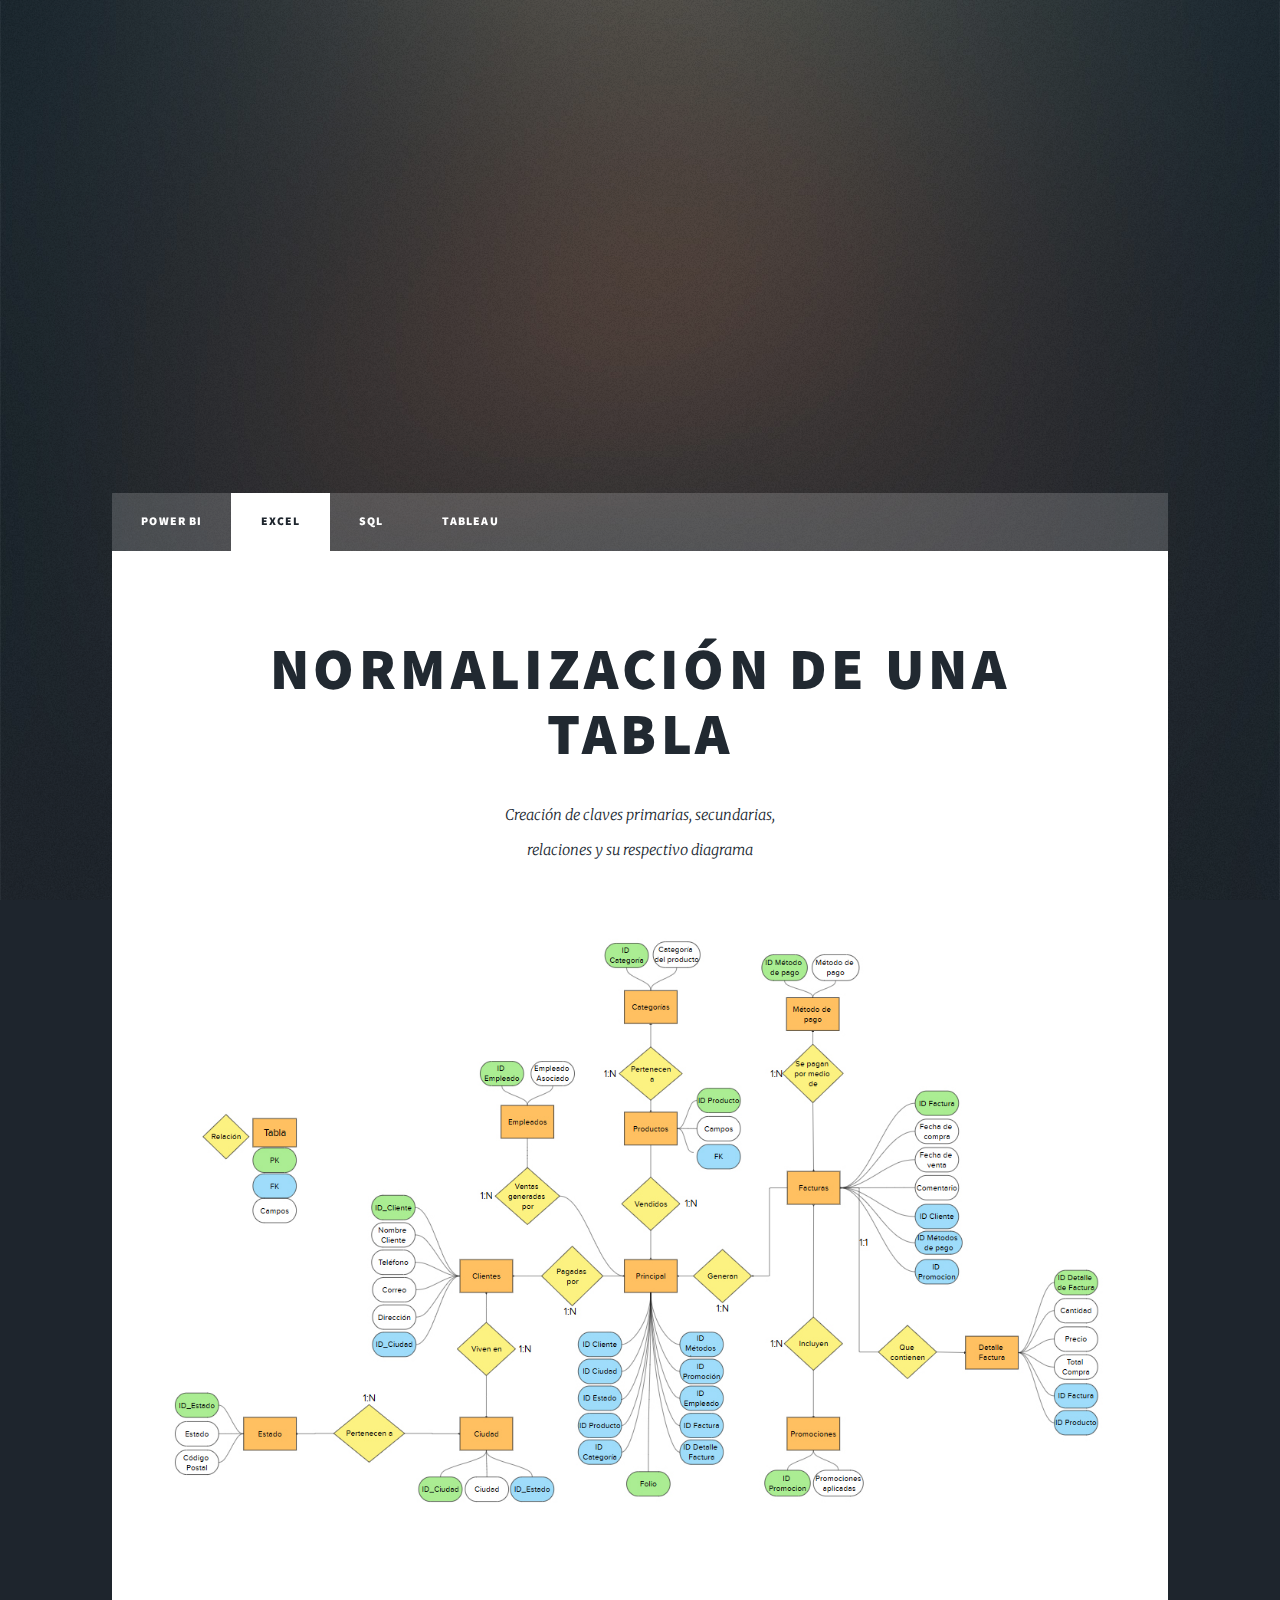
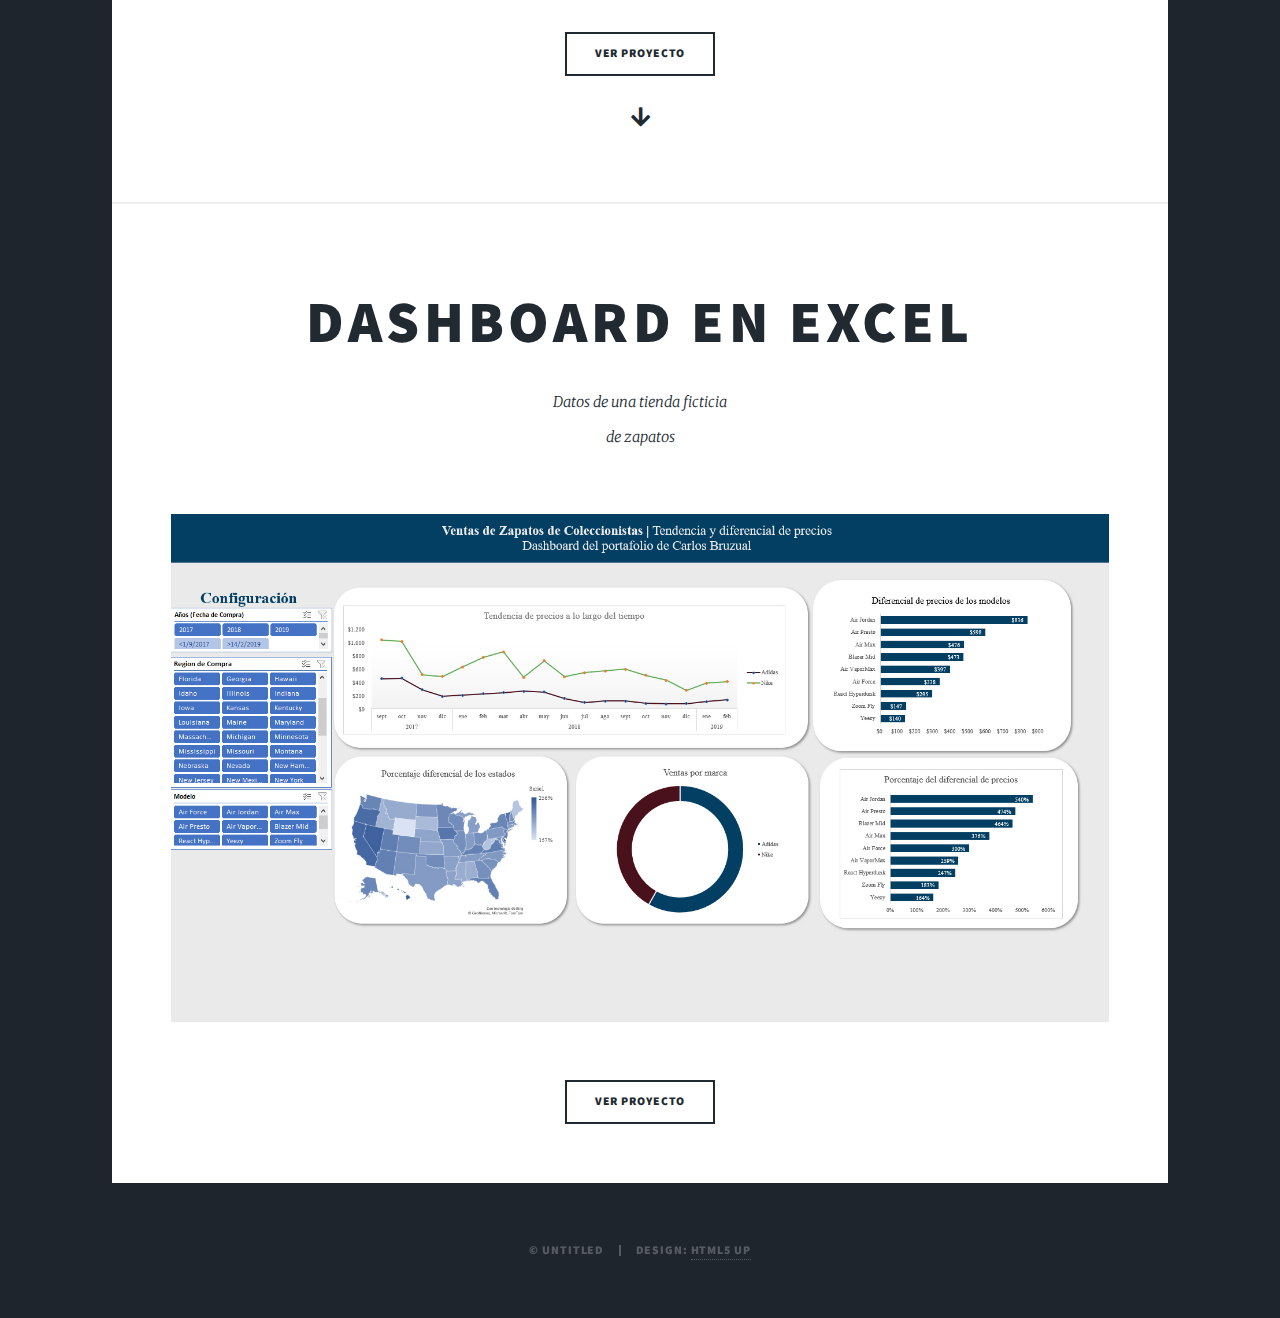
==== commit 0f849c9c: "Update excel.html" ====
--- a/excel.html
+++ b/excel.html
@@ -1,6 +1,7 @@
+<!DOCTYPE HTML>
 <html>
 	<head>
-		<title>Generic Page - Massively by HTML5 UP</title>
+		<title>Portafolio de Carlos Bruzual</title>
 		<meta charset="utf-8" />
 		<meta name="viewport" content="width=device-width, initial-scale=1, user-scalable=no" />
 		<link rel="stylesheet" href="assets/css/main.css" />
@@ -9,13 +10,12 @@
 	<body class="is-preload">
 
 		<!-- Wrapper -->
-			<div id="wrapper">
+		<div id="wrapper">
 
-				<!-- Intro -->
-				<div id="intro">
-					<h1>Portafolio de Carlos Bruzual<br />
-					</h1>
-					<p>Proyectos en SQL, Power Bi, Tableau y Excel</a>.</p>
+			<!-- Intro -->
+			<div id="intro">
+				<h1>Portafolio de Carlos Bruzual<br /></h1>
+				<p>Proyectos en Power Bi, Excel, SQL y Tableau</p>
 					<ul class="actions">
 						<li><a href="#header" class="button icon solid solo fa-arrow-down scrolly">Continuar</a></li>
 					</ul>
@@ -87,4 +87,4 @@
 			<script src="assets/js/main.js"></script>
 
 	</body>
-</html>+</html>
--- a/assets/css/main.css
+++ b/assets/css/main.css
@@ -3313,7 +3313,7 @@
 		cursor: default;
 		text-align: center;
 		z-index: 1;
-		min-height: 100vh;
+		min-height: 30vh;
 	}
 
 		#intro input, #intro select, #intro textarea {
@@ -4689,4 +4689,4 @@
 			visibility: visible;
 		}
 
-	}+	}
